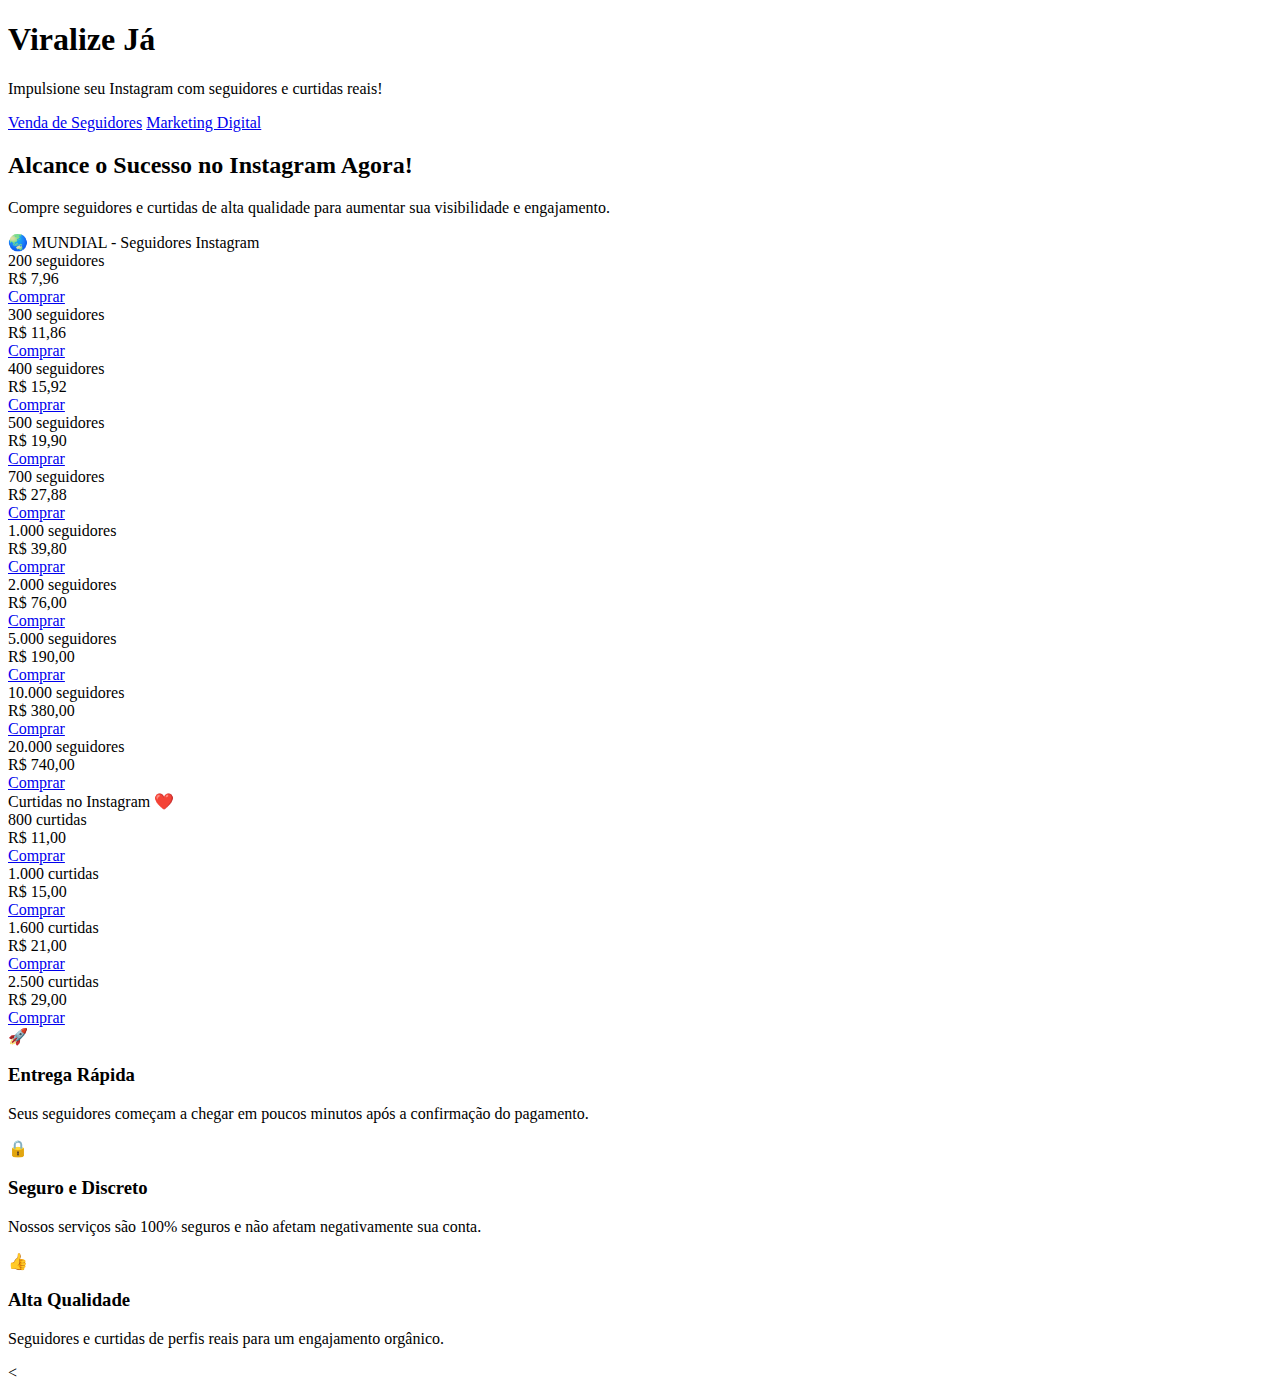
==== index.html @ 36c81d95 "Update index.html" ====
<!DOCTYPE html>
<html lang="pt-BR">
<head>
    <meta charset="UTF-8">
    <meta name="viewport" content="width=device-width, initial-scale=1.0">
    <title>Viralize Já - Compre Seguidores e Curtidas</title>
    <link rel="stylesheet" href="css/styles.css">
    <link rel="stylesheet" href="https://cdnjs.cloudflare.com/ajax/libs/font-awesome/6.0.0/css/all.min.css">
    <link rel="icon" href="images/whatsapp-icon.jpeg">
</head>
<body>
    <header>
        <div class="container">
            <h1>Viralize Já</h1>
            <p>Impulsione seu Instagram com seguidores e curtidas reais!</p>
        </div>
    </header>

    <nav class="main-nav">
        <div class="container">
            <a href="index.html" class="nav-link active">Venda de Seguidores</a>
            <a href="marketing.html" class="nav-link">Marketing Digital</a>
        </div>
    </nav>

    <div class="container">
        <section class="intro">
            <h2>Alcance o Sucesso no Instagram Agora!</h2>
            <p>Compre seguidores e curtidas de alta qualidade para aumentar sua visibilidade e engajamento.</p>
        </section>

        <section class="products">
            <div class="product-category">
                <div class="category-header">🌏 MUNDIAL - Seguidores Instagram</div>
                <div class="product-list">
                    <div class="product-item">
                        <div class="product-info">
                            <div class="product-name">200 seguidores</div>
                            <div class="product-price">R$ 7,96</div>
                        </div>
                        <a href="https://wa.me/5511985310434?text=✅%20*Viralize%20Já*%20✅%0A%0A📌%20*Produto:*%20200%20seguidores%20(MUNDIAL)%20⏱️%20Entrega%20em%201h%0A💰%20*Valor:*%20R$%207,96%0A%0AEu%20quero%20comprar%20este%20produto!%20Por%20favor,%20me%20informe%20como%20proceder.%0A%0A_Mensagem%20enviada%20automaticamente%20pelo%20site_" class="buy-btn">Comprar</a>
                    </div>
                    <div class="product-item">
                        <div class="product-info">
                            <div class="product-name">300 seguidores</div>
                            <div class="product-price">R$ 11,86</div>
                        </div>
                        <a href="https://wa.me/5511985310434?text=✅%20*Viralize%20Já*%20✅%0A%0A📌%20*Produto:*%20300%20seguidores%20(MUNDIAL)%20⏱️%20Entrega%20em%201h%0A💰%20*Valor:*%20R$%2011,86%0A%0AEu%20quero%20comprar%20este%20produto!%20Por%20favor,%20me%20informe%20como%20proceder.%0A%0A_Mensagem%20enviada%20automaticamente%20pelo%20site_" class="buy-btn">Comprar</a>
                    </div>
                    <div class="product-item">
                        <div class="product-info">
                            <div class="product-name">400 seguidores</div>
                            <div class="product-price">R$ 15,92</div>
                        </div>
                        <a href="https://wa.me/5511985310434?text=✅%20*Viralize%20Já*%20✅%0A%0A📌%20*Produto:*%20400%20seguidores%20(MUNDIAL)%20⏱️%20Entrega%20em%201h%0A💰%20*Valor:*%20R$%2015,92%0A%0AEu%20quero%20comprar%20este%20produto!%20Por%20favor,%20me%20informe%20como%20proceder.%0A%0A_Mensagem%20enviada%20automaticamente%20pelo%20site_" class="buy-btn">Comprar</a>
                    </div>
                    <div class="product-item">
                        <div class="product-info">
                            <div class="product-name">500 seguidores</div>
                            <div class="product-price">R$ 19,90</div>
                        </div>
                        <a href="https://wa.me/5511985310434?text=✅%20*Viralize%20Já*%20✅%0A%0A📌%20*Produto:*%20500%20seguidores%20(MUNDIAL)%20⏱️%20Entrega%20em%201h%0A💰%20*Valor:*%20R$%2019,90%0A%0AEu%20quero%20comprar%20este%20produto!%20Por%20favor,%20me%20informe%20como%20proceder.%0A%0A_Mensagem%20enviada%20automaticamente%20pelo%20site_" class="buy-btn">Comprar</a>
                    </div>
                    <div class="product-item">
                        <div class="product-info">
                            <div class="product-name">700 seguidores</div>
                            <div class="product-price">R$ 27,88</div>
                        </div>
                        <a href="https://wa.me/5511985310434?text=✅%20*Viralize%20Já*%20✅%0A%0A📌%20*Produto:*%20700%20seguidores%20(MUNDIAL)%20⏱️%20Entrega%20em%201h%0A💰%20*Valor:*%20R$%2027,88%0A%0AEu%20quero%20comprar%20este%20produto!%20Por%20favor,%20me%20informe%20como%20proceder.%0A%0A_Mensagem%20enviada%20automaticamente%20pelo%20site_" class="buy-btn">Comprar</a>
                    </div>
                    <div class="product-item">
                        <div class="product-info">
                            <div class="product-name">1.000 seguidores</div>
                            <div class="product-price">R$ 39,80</div>
                        </div>
                        <a href="https://wa.me/5511985310434?text=✅%20*Viralize%20Já*%20✅%0A%0A📌%20*Produto:*%201000%20seguidores%20(MUNDIAL)%20⏱️%20Entrega%20em%202h%0A💰%20*Valor:*%20R$%2039,80%0A%0AEu%20quero%20comprar%20este%20produto!%20Por%20favor,%20me%20informe%20como%20proceder.%0A%0A_Mensagem%20enviada%20automaticamente%20pelo%20site_" class="buy-btn">Comprar</a>
                    </div>
                    <div class="product-item">
                        <div class="product-info">
                            <div class="product-name">2.000 seguidores</div>
                            <div class="product-price">R$ 76,00</div>
                        </div>
                        <a href="https://wa.me/5511985310434?text=✅%20*Viralize%20Já*%20✅%0A%0A📌%20*Produto:*%202000%20seguidores%20(MUNDIAL)%20⏱️%20Entrega%20em%206h%0A💰%20*Valor:*%20R$%2076,00%0A%0AEu%20quero%20comprar%20este%20produto!%20Por%20favor,%20me%20informe%20como%20proceder.%0A%0A_Mensagem%20enviada%20automaticamente%20pelo%20site_" class="buy-btn">Comprar</a>
                    </div>
                    <div class="product-item">
                        <div class="product-info">
                            <div class="product-name">5.000 seguidores</div>
                            <div class="product-price">R$ 190,00</div>
                        </div>
                        <a href="https://wa.me/5511985310434?text=✅%20*Viralize%20Já*%20✅%0A%0A📌%20*Produto:*%205000%20seguidores%20(MUNDIAL)%20⏱️%20Entrega%20em%2024h%0A💰%20*Valor:*%20R$%20190,00%0A%0AEu%20quero%20comprar%20este%20produto!%20Por%20favor,%20me%20informe%20como%20proceder.%0A%0A_Mensagem%20enviada%20automaticamente%20pelo%20site_" class="buy-btn">Comprar</a>
                    </div>
                    <div class="product-item">
                        <div class="product-info">
                            <div class="product-name">10.000 seguidores</div>
                            <div class="product-price">R$ 380,00</div>
                        </div>
                        <a href="https://wa.me/5511985310434?text=✅%20*Viralize%20Já*%20✅%0A%0A📌%20*Produto:*%2010000%20seguidores%20(MUNDIAL)%20⏱️%20Entrega%20em%2048h%0A💰%20*Valor:*%20R$%20380,00%0A%0AEu%20quero%20comprar%20este%20produto!%20Por%20favor,%20me%20informe%20como%20proceder.%0A%0A_Mensagem%20enviada%20automaticamente%20pelo%20site_" class="buy-btn">Comprar</a>
                    </div>
                    <div class="product-item">
                        <div class="product-info">
                            <div class="product-name">20.000 seguidores</div>
                            <div class="product-price">R$ 740,00</div>
                        </div>
                        <a href="https://wa.me/5511985310434?text=✅%20*Viralize%20Já*%20✅%0A%0A📌%20*Produto:*%2020000%20seguidores%20(MUNDIAL)%20⏱️%20Entrega%20em%2072h%0A💰%20*Valor:*%20R$%20740,00%0A%0AEu%20quero%20comprar%20este%20produto!%20Por%20favor,%20me%20informe%20como%20proceder.%0A%0A_Mensagem%20enviada%20automaticamente%20pelo%20site_" class="buy-btn">Comprar</a>
                    </div>
                </div>
            </div>
            
            <div class="product-category">
                <div class="category-header">Curtidas no Instagram ❤️</div>
                <div class="product-list">
                    <div class="product-item">
                        <div class="product-info">
                            <div class="product-name">800 curtidas</div>
                            <div class="product-price">R$ 11,00</div>
                        </div>
                        <a href="https://wa.me/5511985310434?text=✅%20*Viralize%20Já*%20✅%0A%0A📌%20*Produto:*%20800%20curtidas%20no%20Instagram%20⏱️%20Entrega%20em%2030min%0A💰%20*Valor:*%20R$%2011,00%0A%0AEu%20quero%20comprar%20este%20produto!%20Por%20favor,%20me%20informe%20como%20proceder.%0A%0A_Mensagem%20enviada%20automaticamente%20pelo%20site_" class="buy-btn">Comprar</a>
                    </div>
                    <div class="product-item">
                        <div class="product-info">
                            <div class="product-name">1.000 curtidas</div>
                            <div class="product-price">R$ 15,00</div>
                        </div>
                        <a href="https://wa.me/5511985310434?text=✅%20*Viralize%20Já*%20✅%0A%0A📌%20*Produto:*%201000%20curtidas%20no%20Instagram%20⏱️%20Entrega%20em%2030min%0A💰%20*Valor:*%20R$%2015,00%0A%0AEu%20quero%20comprar%20este%20produto!%20Por%20favor,%20me%20informe%20como%20proceder.%0A%0A_Mensagem%20enviada%20automaticamente%20pelo%20site_" class="buy-btn">Comprar</a>
                    </div>
                    <div class="product-item">
                        <div class="product-info">
                            <div class="product-name">1.600 curtidas</div>
                            <div class="product-price">R$ 21,00</div>
                        </div>
                        <a href="https://wa.me/5511985310434?text=✅%20*Viralize%20Já*%20✅%0A%0A📌%20*Produto:*%201600%20curtidas%20no%20Instagram%20⏱️%20Entrega%20em%2045min%0A💰%20*Valor:*%20R$%2021,00%0A%0AEu%20quero%20comprar%20este%20produto!%20Por%20favor,%20me%20informe%20como%20proceder.%0A%0A_Mensagem%20enviada%20automaticamente%20pelo%20site_" class="buy-btn">Comprar</a>
                    </div>
                    <div class="product-item">
                        <div class="product-info">
                            <div class="product-name">2.500 curtidas</div>
                            <div class="product-price">R$ 29,00</div>
                        </div>
                        <a href="https://wa.me/5511985310434?text=✅%20*Viralize%20Já*%20✅%0A%0A📌%20*Produto:*%202500%20curtidas%20no%20Instagram%20⏱️%20Entrega%20em%201h%0A💰%20*Valor:*%20R$%2029,00%0A%0AEu%20quero%20comprar%20este%20produto!%20Por%20favor,%20me%20informe%20como%20proceder.%0A%0A_Mensagem%20enviada%20automaticamente%20pelo%20site_" class="buy-btn">Comprar</a>
                    </div>
                </div>
            </div>
        </section>

        <section class="features">
            <div class="feature-card">
                <div class="feature-icon">🚀</div>
                <h3 class="feature-title">Entrega Rápida</h3>
                <p>Seus seguidores começam a chegar em poucos minutos após a confirmação do pagamento.</p>
            </div>
            <div class="feature-card">
                <div class="feature-icon">🔒</div>
                <h3 class="feature-title">Seguro e Discreto</h3>
                <p>Nossos serviços são 100% seguros e não afetam negativamente sua conta.</p>
            </div>
            <div class="feature-card">
                <div class="feature-icon">👍</div>
                <h3 class="feature-title">Alta Qualidade</h3>
                <p>Seguidores e curtidas de perfis reais para um engajamento orgânico.</p>
            </div>
        </section>
    </div>

    <
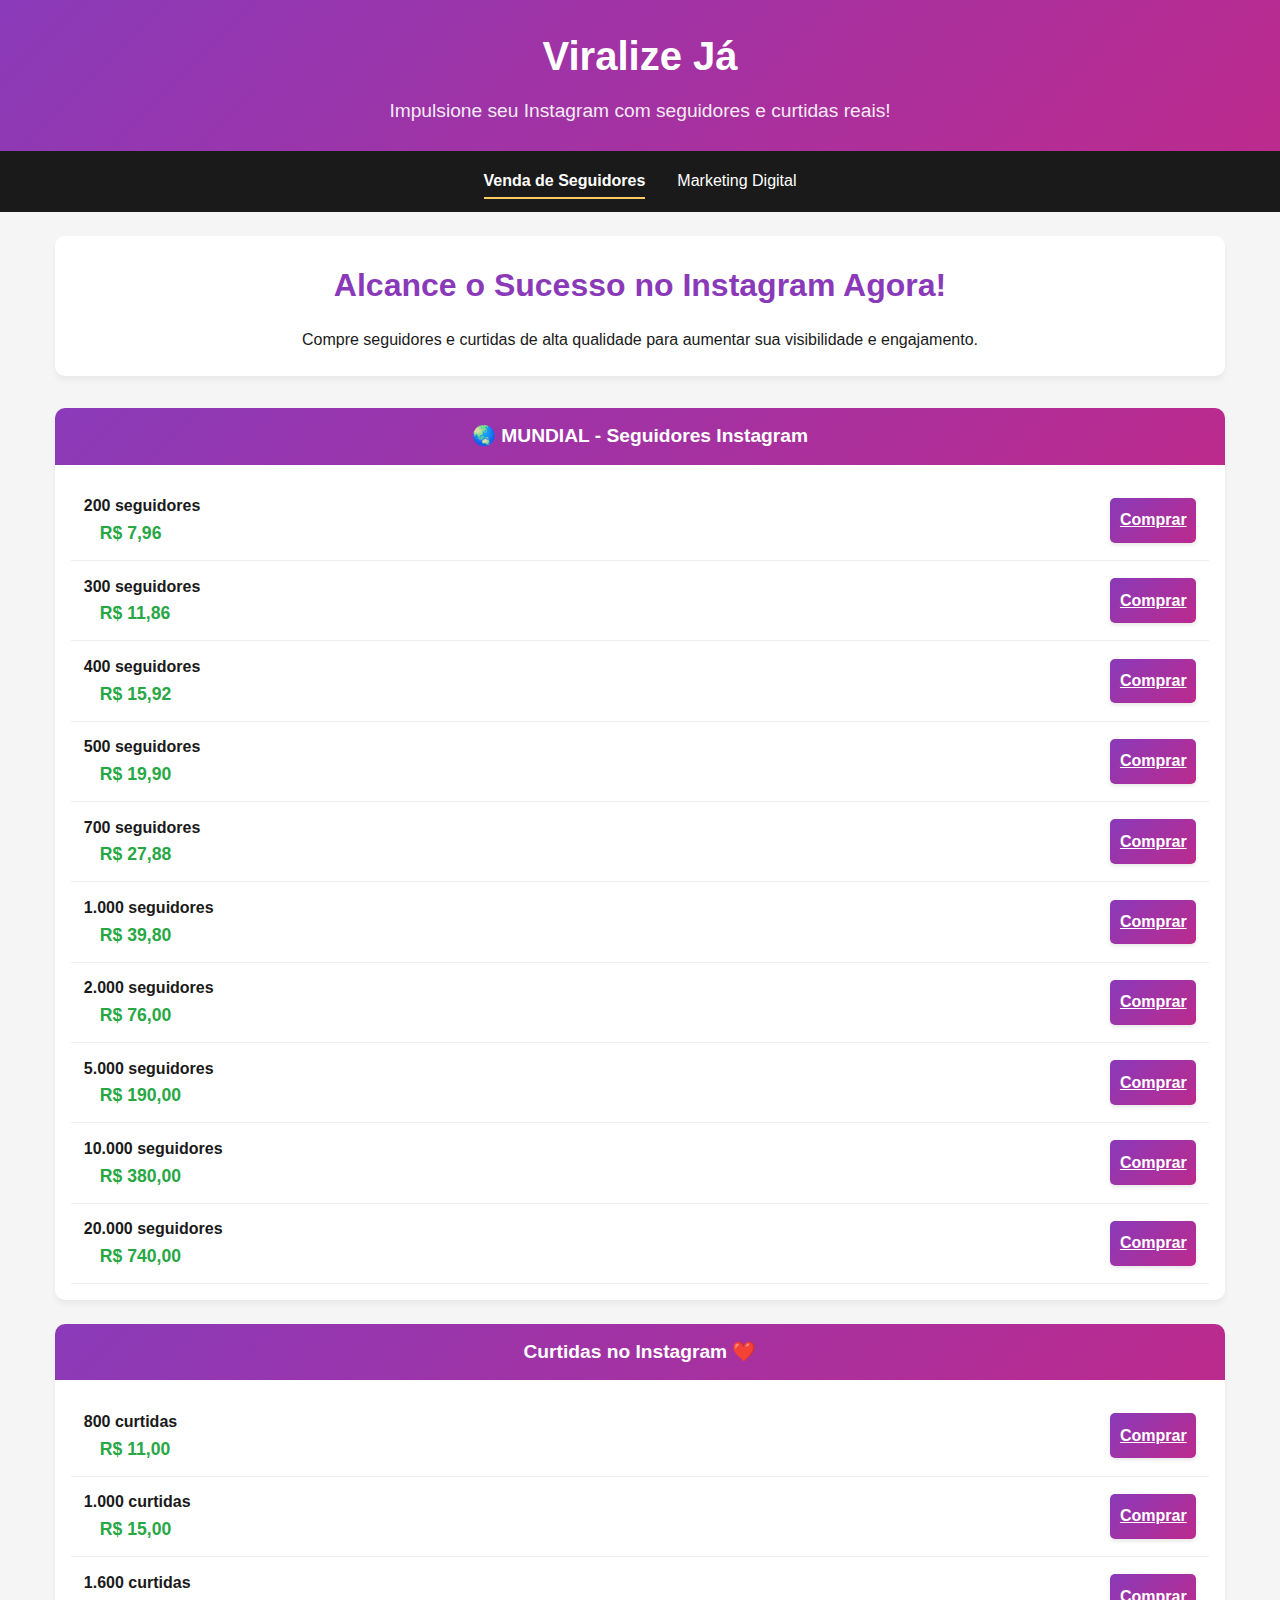
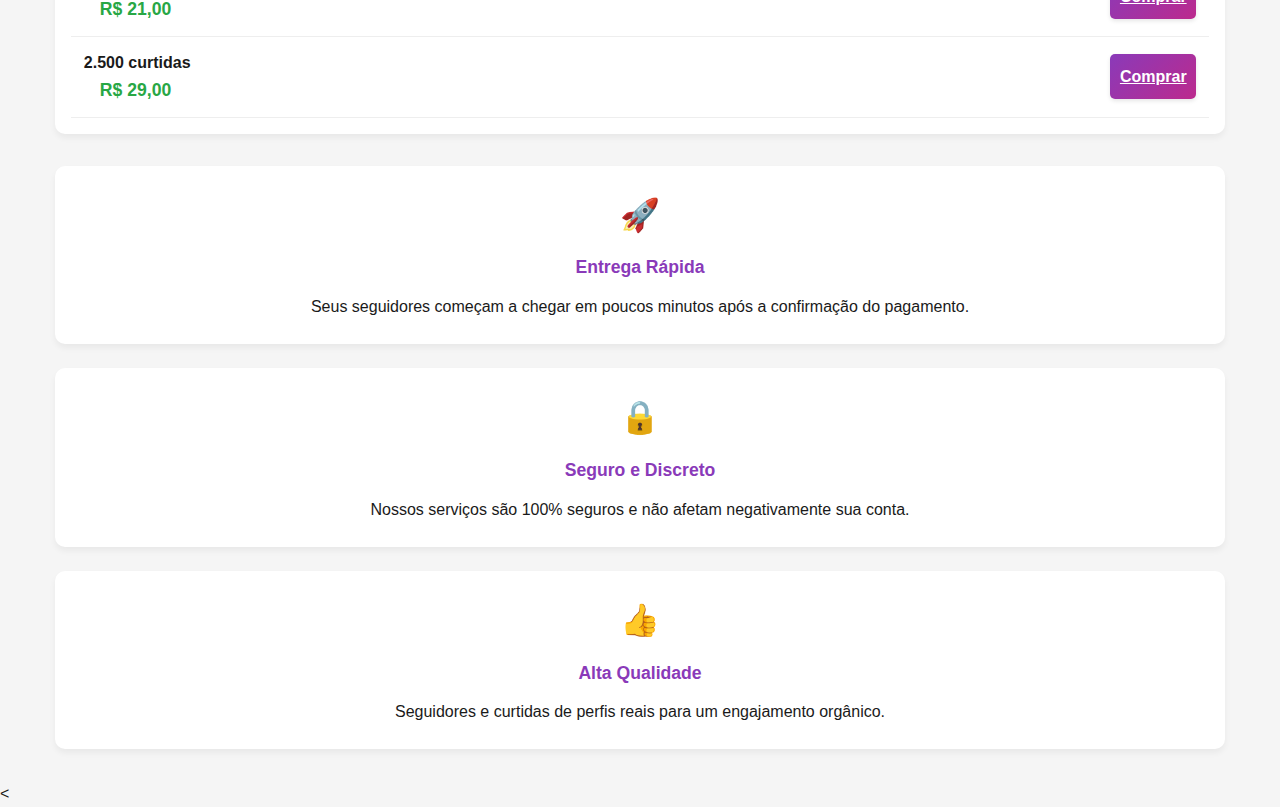
==== commit c1fd9fff: "Update index.html" ====
--- a/index.html
+++ b/index.html
@@ -4,7 +4,7 @@
     <meta charset="UTF-8">
     <meta name="viewport" content="width=device-width, initial-scale=1.0">
     <title>Viralize Já - Compre Seguidores e Curtidas</title>
-    <link rel="stylesheet" href="css/styles.css">
+    <link rel="stylesheet" href="styles.css">
     <link rel="stylesheet" href="https://cdnjs.cloudflare.com/ajax/libs/font-awesome/6.0.0/css/all.min.css">
     <link rel="icon" href="images/whatsapp-icon.jpeg">
 </head>
--- a/styles.css
+++ b/styles.css
@@ -0,0 +1,372 @@
+:root {
+    --primary: #8a3ab9;
+    --secondary: #bc2a8d;
+    --accent: #fccc63;
+    --dark: #1a1a1a;
+    --light: #f8f9fa;
+    --success: #28a745;
+}
+
+* {
+    margin: 0;
+    padding: 0;
+    box-sizing: border-box;
+    font-family: 'Segoe UI', Tahoma, Geneva, Verdana, sans-serif;
+}
+
+body {
+    background-color: #f5f5f5;
+    color: var(--dark);
+    line-height: 1.6;
+}
+
+.container {
+    max-width: 1200px;
+    margin: 0 auto;
+    padding: 0 15px;
+}
+
+/* Header */
+header {
+    background: linear-gradient(135deg, var(--primary), var(--secondary));
+    color: white;
+    padding: 1.5rem 0;
+    text-align: center;
+    box-shadow: 0 4px 12px rgba(0, 0, 0, 0.1);
+}
+
+header h1 {
+    font-size: 2rem;
+    margin-bottom: 0.5rem;
+}
+
+header p {
+    font-size: 1rem;
+    opacity: 0.9;
+}
+
+/* Navigation */
+.main-nav {
+    background-color: var(--dark);
+    padding: 0.8rem 0;
+}
+
+.main-nav .container {
+    display: flex;
+    justify-content: center;
+    gap: 1rem;
+}
+
+.nav-link {
+    color: white;
+    text-decoration: none;
+    font-weight: 500;
+    padding: 0.3rem 0;
+    position: relative;
+}
+
+.nav-link.active {
+    font-weight: 700;
+}
+
+.nav-link.active::after {
+    content: '';
+    position: absolute;
+    bottom: 0;
+    left: 0;
+    width: 100%;
+    height: 2px;
+    background-color: var(--accent);
+}
+
+/* Página de Vendas */
+.intro {
+    text-align: center;
+    padding: 1.5rem;
+    background-color: white;
+    margin: 1.5rem 0;
+    border-radius: 10px;
+    box-shadow: 0 4px 6px rgba(0, 0, 0, 0.05);
+}
+
+.intro h2 {
+    font-size: 1.5rem;
+    margin-bottom: 1rem;
+    color: var(--primary);
+}
+
+.products {
+    display: flex;
+    flex-wrap: wrap;
+    justify-content: center;
+    gap: 1.5rem;
+    margin: 2rem 0;
+}
+
+.product-category {
+    background: white;
+    border-radius: 10px;
+    overflow: hidden;
+    box-shadow: 0 4px 6px rgba(0, 0, 0, 0.05);
+    width: 100%;
+}
+
+.category-header {
+    background: linear-gradient(135deg, var(--primary), var(--secondary));
+    color: white;
+    padding: 0.8rem;
+    text-align: center;
+    font-size: 1.2rem;
+    font-weight: 600;
+}
+
+.product-list {
+    padding: 1rem;
+}
+
+.product-item {
+    display: flex;
+    flex-direction: column;
+    padding: 0.8rem;
+    border-bottom: 1px solid #eee;
+}
+
+.product-info {
+    width: 100%;
+    margin-bottom: 0.5rem;
+}
+
+.product-name {
+    font-weight: 600;
+    font-size: 1rem;
+}
+
+.product-price {
+    color: var(--success);
+    font-weight: 700;
+    font-size: 1.1rem;
+    margin: 0.5rem 0;
+}
+
+.buy-btn {
+    background: linear-gradient(135deg, var(--primary), var(--secondary));
+    color: white;
+    border: none;
+    padding: 0.6rem;
+    border-radius: 5px;
+    cursor: pointer;
+    font-weight: 600;
+    box-shadow: 0 2px 4px rgba(0, 0, 0, 0.1);
+    width: 100%;
+}
+
+.features {
+    display: flex;
+    flex-wrap: wrap;
+    justify-content: center;
+    gap: 1.5rem;
+    margin: 2rem 0;
+}
+
+.feature-card {
+    background: white;
+    border-radius: 10px;
+    padding: 1.5rem;
+    width: 100%;
+    text-align: center;
+    box-shadow: 0 4px 6px rgba(0, 0, 0, 0.05);
+}
+
+.feature-icon {
+    font-size: 2rem;
+    color: var(--primary);
+    margin-bottom: 0.8rem;
+}
+
+.feature-title {
+    font-size: 1.1rem;
+    margin-bottom: 0.8rem;
+    color: var(--primary);
+}
+
+/* Página de Marketing */
+#servicos {
+    padding: 2rem 0;
+}
+
+#servicos h2 {
+    text-align: center;
+    margin-bottom: 1.5rem;
+    color: var(--primary);
+    font-size: 1.8rem;
+}
+
+.servicos-grid {
+    display: grid;
+    grid-template-columns: 1fr;
+    gap: 1.5rem;
+    margin-top: 1.5rem;
+}
+
+.servico {
+    background-color: white;
+    padding: 1.5rem;
+    border-radius: 10px;
+    box-shadow: 0 4px 6px rgba(0, 0, 0, 0.1);
+    text-align: center;
+}
+
+.servico i {
+    font-size: 2.5rem;
+    color: var(--primary);
+    margin-bottom: 1rem;
+}
+
+.servico h3 {
+    margin-bottom: 1rem;
+    color: var(--secondary);
+}
+
+#sobre {
+    padding: 2rem 0;
+    background-color: white;
+    margin: 2rem 0;
+    border-radius: 10px;
+    box-shadow: 0 4px 6px rgba(0, 0, 0, 0.1);
+}
+
+#sobre h2 {
+    text-align: center;
+    margin-bottom: 1.5rem;
+    color: var(--primary);
+    font-size: 1.8rem;
+}
+
+#sobre p {
+    margin-bottom: 1.5rem;
+    text-align: center;
+}
+
+.valores {
+    margin-top: 1.5rem;
+}
+
+.valores h3 {
+    text-align: center;
+    margin-bottom: 1rem;
+    color: var(--secondary);
+}
+
+.valores ul {
+    list-style: none;
+    max-width: 500px;
+    margin: 0 auto;
+}
+
+.valores li {
+    margin-bottom: 0.8rem;
+    display: flex;
+    align-items: center;
+}
+
+.valores i {
+    color: var(--success);
+    margin-right: 0.5rem;
+}
+
+/* Footer */
+footer {
+    background-color: var(--dark);
+    color: white;
+    text-align: center;
+    padding: 1.5rem 0;
+    margin-top: 2rem;
+}
+
+.footer-logo {
+    font-size: 1.5rem;
+    font-weight: 800;
+    margin-bottom: 0.8rem;
+}
+
+.footer-links {
+    margin-top: 1rem;
+}
+
+.footer-links a {
+    color: var(--accent);
+    text-decoration: none;
+    margin: 0 0.5rem;
+}
+
+/* WhatsApp Button */
+.whatsapp-button {
+    position: fixed;
+    bottom: 20px;
+    right: 20px;
+    background-color: #25D366;
+    color: white;
+    width: 50px;
+    height: 50px;
+    border-radius: 50%;
+    display: flex;
+    justify-content: center;
+    align-items: center;
+    font-size: 1.5rem;
+    box-shadow: 0 4px 8px rgba(0, 0, 0, 0.2);
+    z-index: 100;
+    text-decoration: none;
+}
+
+/* Responsividade */
+@media (min-width: 768px) {
+    header h1 {
+        font-size: 2.5rem;
+    }
+    
+    header p {
+        font-size: 1.2rem;
+    }
+    
+    .main-nav .container {
+        gap: 2rem;
+    }
+    
+    .intro h2 {
+        font-size: 2rem;
+    }
+    
+    .product-item {
+        flex-direction: row;
+        justify-content: space-between;
+        align-items: center;
+    }
+    
+    .product-info {
+        flex: 1;
+        margin-bottom: 0;
+    }
+    
+    .product-price {
+        margin: 0 1rem;
+        white-space: nowrap;
+    }
+    
+    .buy-btn {
+        width: auto;
+    }
+    
+    .servicos-grid {
+        grid-template-columns: repeat(3, 1fr);
+    }
+    
+    #servicos h2, #sobre h2 {
+        font-size: 2rem;
+    }
+    
+    .whatsapp-button {
+        width: 60px;
+        height: 60px;
+        font-size: 1.8rem;
+    }
+}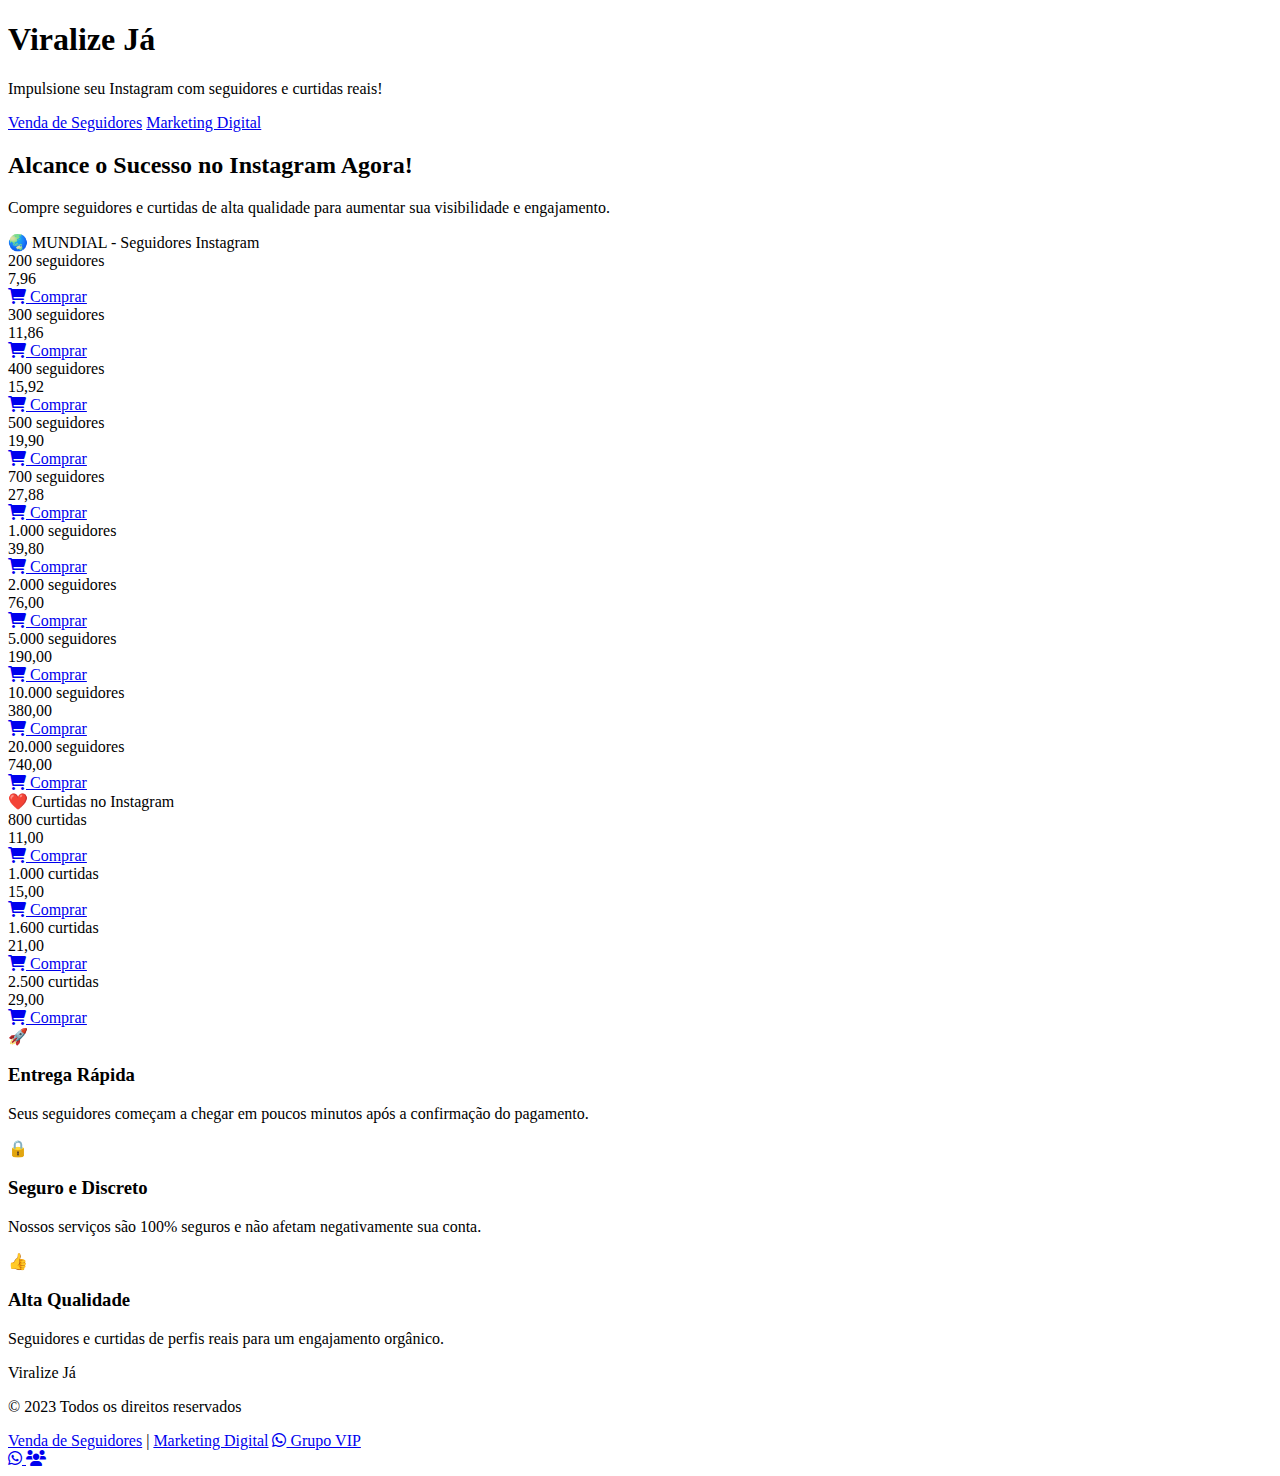
==== commit 83f0c198: "Update index.html" ====
--- a/index.html
+++ b/index.html
@@ -4,9 +4,9 @@
     <meta charset="UTF-8">
     <meta name="viewport" content="width=device-width, initial-scale=1.0">
     <title>Viralize Já - Compre Seguidores e Curtidas</title>
-    <link rel="stylesheet" href="styles.css">
+    <link rel="stylesheet" href="css/styles.css">
     <link rel="stylesheet" href="https://cdnjs.cloudflare.com/ajax/libs/font-awesome/6.0.0/css/all.min.css">
-    <link rel="icon" href="images/whatsapp-icon.jpeg">
+    <link rel="icon" href="images/logo-icon.png">
 </head>
 <body>
     <header>
@@ -36,106 +36,134 @@
                     <div class="product-item">
                         <div class="product-info">
                             <div class="product-name">200 seguidores</div>
-                            <div class="product-price">R$ 7,96</div>
-                        </div>
-                        <a href="https://wa.me/5511985310434?text=✅%20*Viralize%20Já*%20✅%0A%0A📌%20*Produto:*%20200%20seguidores%20(MUNDIAL)%20⏱️%20Entrega%20em%201h%0A💰%20*Valor:*%20R$%207,96%0A%0AEu%20quero%20comprar%20este%20produto!%20Por%20favor,%20me%20informe%20como%20proceder.%0A%0A_Mensagem%20enviada%20automaticamente%20pelo%20site_" class="buy-btn">Comprar</a>
+                            <div class="product-price">7,96</div>
+                        </div>
+                        <a href="https://wa.me/5511985310434?text=*🛒 PEDIDO VIRALIZE JÁ*%0A%0A*📌 Produto:* 200 seguidores (MUNDIAL) ⏱ Entrega em 1h%0A*💰 Valor:* R$ 7,96%0A%0A👉 Eu quero comprar este produto! Por favor, me informe como proceder.%0A%0A_Enviado pelo site Viralize Já_" class="buy-btn">
+                            <i class="fas fa-shopping-cart"></i> Comprar
+                        </a>
                     </div>
                     <div class="product-item">
                         <div class="product-info">
                             <div class="product-name">300 seguidores</div>
-                            <div class="product-price">R$ 11,86</div>
-                        </div>
-                        <a href="https://wa.me/5511985310434?text=✅%20*Viralize%20Já*%20✅%0A%0A📌%20*Produto:*%20300%20seguidores%20(MUNDIAL)%20⏱️%20Entrega%20em%201h%0A💰%20*Valor:*%20R$%2011,86%0A%0AEu%20quero%20comprar%20este%20produto!%20Por%20favor,%20me%20informe%20como%20proceder.%0A%0A_Mensagem%20enviada%20automaticamente%20pelo%20site_" class="buy-btn">Comprar</a>
+                            <div class="product-price">11,86</div>
+                        </div>
+                        <a href="https://wa.me/5511985310434?text=*🛒 PEDIDO VIRALIZE JÁ*%0A%0A*📌 Produto:* 300 seguidores (MUNDIAL) ⏱ Entrega em 1h%0A*💰 Valor:* R$ 11,86%0A%0A👉 Eu quero comprar este produto! Por favor, me informe como proceder.%0A%0A_Enviado pelo site Viralize Já_" class="buy-btn">
+                            <i class="fas fa-shopping-cart"></i> Comprar
+                        </a>
                     </div>
                     <div class="product-item">
                         <div class="product-info">
                             <div class="product-name">400 seguidores</div>
-                            <div class="product-price">R$ 15,92</div>
-                        </div>
-                        <a href="https://wa.me/5511985310434?text=✅%20*Viralize%20Já*%20✅%0A%0A📌%20*Produto:*%20400%20seguidores%20(MUNDIAL)%20⏱️%20Entrega%20em%201h%0A💰%20*Valor:*%20R$%2015,92%0A%0AEu%20quero%20comprar%20este%20produto!%20Por%20favor,%20me%20informe%20como%20proceder.%0A%0A_Mensagem%20enviada%20automaticamente%20pelo%20site_" class="buy-btn">Comprar</a>
+                            <div class="product-price">15,92</div>
+                        </div>
+                        <a href="https://wa.me/5511985310434?text=*🛒 PEDIDO VIRALIZE JÁ*%0A%0A*📌 Produto:* 400 seguidores (MUNDIAL) ⏱ Entrega em 1h%0A*💰 Valor:* R$ 15,92%0A%0A👉 Eu quero comprar este produto! Por favor, me informe como proceder.%0A%0A_Enviado pelo site Viralize Já_" class="buy-btn">
+                            <i class="fas fa-shopping-cart"></i> Comprar
+                        </a>
                     </div>
                     <div class="product-item">
                         <div class="product-info">
                             <div class="product-name">500 seguidores</div>
-                            <div class="product-price">R$ 19,90</div>
-                        </div>
-                        <a href="https://wa.me/5511985310434?text=✅%20*Viralize%20Já*%20✅%0A%0A📌%20*Produto:*%20500%20seguidores%20(MUNDIAL)%20⏱️%20Entrega%20em%201h%0A💰%20*Valor:*%20R$%2019,90%0A%0AEu%20quero%20comprar%20este%20produto!%20Por%20favor,%20me%20informe%20como%20proceder.%0A%0A_Mensagem%20enviada%20automaticamente%20pelo%20site_" class="buy-btn">Comprar</a>
+                            <div class="product-price">19,90</div>
+                        </div>
+                        <a href="https://wa.me/5511985310434?text=*🛒 PEDIDO VIRALIZE JÁ*%0A%0A*📌 Produto:* 500 seguidores (MUNDIAL) ⏱ Entrega em 1h%0A*💰 Valor:* R$ 19,90%0A%0A👉 Eu quero comprar este produto! Por favor, me informe como proceder.%0A%0A_Enviado pelo site Viralize Já_" class="buy-btn">
+                            <i class="fas fa-shopping-cart"></i> Comprar
+                        </a>
                     </div>
                     <div class="product-item">
                         <div class="product-info">
                             <div class="product-name">700 seguidores</div>
-                            <div class="product-price">R$ 27,88</div>
-                        </div>
-                        <a href="https://wa.me/5511985310434?text=✅%20*Viralize%20Já*%20✅%0A%0A📌%20*Produto:*%20700%20seguidores%20(MUNDIAL)%20⏱️%20Entrega%20em%201h%0A💰%20*Valor:*%20R$%2027,88%0A%0AEu%20quero%20comprar%20este%20produto!%20Por%20favor,%20me%20informe%20como%20proceder.%0A%0A_Mensagem%20enviada%20automaticamente%20pelo%20site_" class="buy-btn">Comprar</a>
+                            <div class="product-price">27,88</div>
+                        </div>
+                        <a href="https://wa.me/5511985310434?text=*🛒 PEDIDO VIRALIZE JÁ*%0A%0A*📌 Produto:* 700 seguidores (MUNDIAL) ⏱ Entrega em 1h%0A*💰 Valor:* R$ 27,88%0A%0A👉 Eu quero comprar este produto! Por favor, me informe como proceder.%0A%0A_Enviado pelo site Viralize Já_" class="buy-btn">
+                            <i class="fas fa-shopping-cart"></i> Comprar
+                        </a>
                     </div>
                     <div class="product-item">
                         <div class="product-info">
                             <div class="product-name">1.000 seguidores</div>
-                            <div class="product-price">R$ 39,80</div>
-                        </div>
-                        <a href="https://wa.me/5511985310434?text=✅%20*Viralize%20Já*%20✅%0A%0A📌%20*Produto:*%201000%20seguidores%20(MUNDIAL)%20⏱️%20Entrega%20em%202h%0A💰%20*Valor:*%20R$%2039,80%0A%0AEu%20quero%20comprar%20este%20produto!%20Por%20favor,%20me%20informe%20como%20proceder.%0A%0A_Mensagem%20enviada%20automaticamente%20pelo%20site_" class="buy-btn">Comprar</a>
+                            <div class="product-price">39,80</div>
+                        </div>
+                        <a href="https://wa.me/5511985310434?text=*🛒 PEDIDO VIRALIZE JÁ*%0A%0A*📌 Produto:* 1000 seguidores (MUNDIAL) ⏱ Entrega em 2h%0A*💰 Valor:* R$ 39,80%0A%0A👉 Eu quero comprar este produto! Por favor, me informe como proceder.%0A%0A_Enviado pelo site Viralize Já_" class="buy-btn">
+                            <i class="fas fa-shopping-cart"></i> Comprar
+                        </a>
                     </div>
                     <div class="product-item">
                         <div class="product-info">
                             <div class="product-name">2.000 seguidores</div>
-                            <div class="product-price">R$ 76,00</div>
-                        </div>
-                        <a href="https://wa.me/5511985310434?text=✅%20*Viralize%20Já*%20✅%0A%0A📌%20*Produto:*%202000%20seguidores%20(MUNDIAL)%20⏱️%20Entrega%20em%206h%0A💰%20*Valor:*%20R$%2076,00%0A%0AEu%20quero%20comprar%20este%20produto!%20Por%20favor,%20me%20informe%20como%20proceder.%0A%0A_Mensagem%20enviada%20automaticamente%20pelo%20site_" class="buy-btn">Comprar</a>
+                            <div class="product-price">76,00</div>
+                        </div>
+                        <a href="https://wa.me/5511985310434?text=*🛒 PEDIDO VIRALIZE JÁ*%0A%0A*📌 Produto:* 2000 seguidores (MUNDIAL) ⏱ Entrega em 6h%0A*💰 Valor:* R$ 76,00%0A%0A👉 Eu quero comprar este produto! Por favor, me informe como proceder.%0A%0A_Enviado pelo site Viralize Já_" class="buy-btn">
+                            <i class="fas fa-shopping-cart"></i> Comprar
+                        </a>
                     </div>
                     <div class="product-item">
                         <div class="product-info">
                             <div class="product-name">5.000 seguidores</div>
-                            <div class="product-price">R$ 190,00</div>
-                        </div>
-                        <a href="https://wa.me/5511985310434?text=✅%20*Viralize%20Já*%20✅%0A%0A📌%20*Produto:*%205000%20seguidores%20(MUNDIAL)%20⏱️%20Entrega%20em%2024h%0A💰%20*Valor:*%20R$%20190,00%0A%0AEu%20quero%20comprar%20este%20produto!%20Por%20favor,%20me%20informe%20como%20proceder.%0A%0A_Mensagem%20enviada%20automaticamente%20pelo%20site_" class="buy-btn">Comprar</a>
+                            <div class="product-price">190,00</div>
+                        </div>
+                        <a href="https://wa.me/5511985310434?text=*🛒 PEDIDO VIRALIZE JÁ*%0A%0A*📌 Produto:* 5000 seguidores (MUNDIAL) ⏱ Entrega em 24h%0A*💰 Valor:* R$ 190,00%0A%0A👉 Eu quero comprar este produto! Por favor, me informe como proceder.%0A%0A_Enviado pelo site Viralize Já_" class="buy-btn">
+                            <i class="fas fa-shopping-cart"></i> Comprar
+                        </a>
                     </div>
                     <div class="product-item">
                         <div class="product-info">
                             <div class="product-name">10.000 seguidores</div>
-                            <div class="product-price">R$ 380,00</div>
-                        </div>
-                        <a href="https://wa.me/5511985310434?text=✅%20*Viralize%20Já*%20✅%0A%0A📌%20*Produto:*%2010000%20seguidores%20(MUNDIAL)%20⏱️%20Entrega%20em%2048h%0A💰%20*Valor:*%20R$%20380,00%0A%0AEu%20quero%20comprar%20este%20produto!%20Por%20favor,%20me%20informe%20como%20proceder.%0A%0A_Mensagem%20enviada%20automaticamente%20pelo%20site_" class="buy-btn">Comprar</a>
+                            <div class="product-price">380,00</div>
+                        </div>
+                        <a href="https://wa.me/5511985310434?text=*🛒 PEDIDO VIRALIZE JÁ*%0A%0A*📌 Produto:* 10000 seguidores (MUNDIAL) ⏱ Entrega em 48h%0A*💰 Valor:* R$ 380,00%0A%0A👉 Eu quero comprar este produto! Por favor, me informe como proceder.%0A%0A_Enviado pelo site Viralize Já_" class="buy-btn">
+                            <i class="fas fa-shopping-cart"></i> Comprar
+                        </a>
                     </div>
                     <div class="product-item">
                         <div class="product-info">
                             <div class="product-name">20.000 seguidores</div>
-                            <div class="product-price">R$ 740,00</div>
-                        </div>
-                        <a href="https://wa.me/5511985310434?text=✅%20*Viralize%20Já*%20✅%0A%0A📌%20*Produto:*%2020000%20seguidores%20(MUNDIAL)%20⏱️%20Entrega%20em%2072h%0A💰%20*Valor:*%20R$%20740,00%0A%0AEu%20quero%20comprar%20este%20produto!%20Por%20favor,%20me%20informe%20como%20proceder.%0A%0A_Mensagem%20enviada%20automaticamente%20pelo%20site_" class="buy-btn">Comprar</a>
+                            <div class="product-price">740,00</div>
+                        </div>
+                        <a href="https://wa.me/5511985310434?text=*🛒 PEDIDO VIRALIZE JÁ*%0A%0A*📌 Produto:* 20000 seguidores (MUNDIAL) ⏱ Entrega em 72h%0A*💰 Valor:* R$ 740,00%0A%0A👉 Eu quero comprar este produto! Por favor, me informe como proceder.%0A%0A_Enviado pelo site Viralize Já_" class="buy-btn">
+                            <i class="fas fa-shopping-cart"></i> Comprar
+                        </a>
                     </div>
                 </div>
             </div>
             
             <div class="product-category">
-                <div class="category-header">Curtidas no Instagram ❤️</div>
+                <div class="category-header"> ❤️ Curtidas no Instagram</div>
                 <div class="product-list">
                     <div class="product-item">
                         <div class="product-info">
                             <div class="product-name">800 curtidas</div>
-                            <div class="product-price">R$ 11,00</div>
-                        </div>
-                        <a href="https://wa.me/5511985310434?text=✅%20*Viralize%20Já*%20✅%0A%0A📌%20*Produto:*%20800%20curtidas%20no%20Instagram%20⏱️%20Entrega%20em%2030min%0A💰%20*Valor:*%20R$%2011,00%0A%0AEu%20quero%20comprar%20este%20produto!%20Por%20favor,%20me%20informe%20como%20proceder.%0A%0A_Mensagem%20enviada%20automaticamente%20pelo%20site_" class="buy-btn">Comprar</a>
+                            <div class="product-price">11,00</div>
+                        </div>
+                        <a href="https://wa.me/5511985310434?text=*🛒 PEDIDO VIRALIZE JÁ*%0A%0A*📌 Produto:* 800 curtidas no Instagram ⏱ Entrega em 30min%0A*💰 Valor:* R$ 11,00%0A%0A👉 Eu quero comprar este produto! Por favor, me informe como proceder.%0A%0A_Enviado pelo site Viralize Já_" class="buy-btn curtidas">
+                            <i class="fas fa-shopping-cart"></i> Comprar
+                        </a>
                     </div>
                     <div class="product-item">
                         <div class="product-info">
                             <div class="product-name">1.000 curtidas</div>
-                            <div class="product-price">R$ 15,00</div>
-                        </div>
-                        <a href="https://wa.me/5511985310434?text=✅%20*Viralize%20Já*%20✅%0A%0A📌%20*Produto:*%201000%20curtidas%20no%20Instagram%20⏱️%20Entrega%20em%2030min%0A💰%20*Valor:*%20R$%2015,00%0A%0AEu%20quero%20comprar%20este%20produto!%20Por%20favor,%20me%20informe%20como%20proceder.%0A%0A_Mensagem%20enviada%20automaticamente%20pelo%20site_" class="buy-btn">Comprar</a>
+                            <div class="product-price">15,00</div>
+                        </div>
+                        <a href="https://wa.me/5511985310434?text=*🛒 PEDIDO VIRALIZE JÁ*%0A%0A*📌 Produto:* 1000 curtidas no Instagram ⏱ Entrega em 30min%0A*💰 Valor:* R$ 15,00%0A%0A👉 Eu quero comprar este produto! Por favor, me informe como proceder.%0A%0A_Enviado pelo site Viralize Já_" class="buy-btn curtidas">
+                            <i class="fas fa-shopping-cart"></i> Comprar
+                        </a>
                     </div>
                     <div class="product-item">
                         <div class="product-info">
                             <div class="product-name">1.600 curtidas</div>
-                            <div class="product-price">R$ 21,00</div>
-                        </div>
-                        <a href="https://wa.me/5511985310434?text=✅%20*Viralize%20Já*%20✅%0A%0A📌%20*Produto:*%201600%20curtidas%20no%20Instagram%20⏱️%20Entrega%20em%2045min%0A💰%20*Valor:*%20R$%2021,00%0A%0AEu%20quero%20comprar%20este%20produto!%20Por%20favor,%20me%20informe%20como%20proceder.%0A%0A_Mensagem%20enviada%20automaticamente%20pelo%20site_" class="buy-btn">Comprar</a>
+                            <div class="product-price">21,00</div>
+                        </div>
+                        <a href="https://wa.me/5511985310434?text=*🛒 PEDIDO VIRALIZE JÁ*%0A%0A*📌 Produto:* 1600 curtidas no Instagram ⏱ Entrega em 45min%0A*💰 Valor:* R$ 21,00%0A%0A👉 Eu quero comprar este produto! Por favor, me informe como proceder.%0A%0A_Enviado pelo site Viralize Já_" class="buy-btn curtidas">
+                            <i class="fas fa-shopping-cart"></i> Comprar
+                        </a>
                     </div>
                     <div class="product-item">
                         <div class="product-info">
                             <div class="product-name">2.500 curtidas</div>
-                            <div class="product-price">R$ 29,00</div>
-                        </div>
-                        <a href="https://wa.me/5511985310434?text=✅%20*Viralize%20Já*%20✅%0A%0A📌%20*Produto:*%202500%20curtidas%20no%20Instagram%20⏱️%20Entrega%20em%201h%0A💰%20*Valor:*%20R$%2029,00%0A%0AEu%20quero%20comprar%20este%20produto!%20Por%20favor,%20me%20informe%20como%20proceder.%0A%0A_Mensagem%20enviada%20automaticamente%20pelo%20site_" class="buy-btn">Comprar</a>
+                            <div class="product-price">29,00</div>
+                        </div>
+                        <a href="https://wa.me/5511985310434?text=*🛒 PEDIDO VIRALIZE JÁ*%0A%0A*📌 Produto:* 2500 curtidas no Instagram ⏱ Entrega em 1h%0A*💰 Valor:* R$ 29,00%0A%0A👉 Eu quero comprar este produto! Por favor, me informe como proceder.%0A%0A_Enviado pelo site Viralize Já_" class="buy-btn curtidas">
+                            <i class="fas fa-shopping-cart"></i> Comprar
+                        </a>
                     </div>
                 </div>
             </div>
@@ -160,4 +188,26 @@
         </section>
     </div>
 
-    <
+    <footer>
+        <div class="container">
+            <div class="footer-logo">Viralize Já</div>
+            <p>© 2023 Todos os direitos reservados</p>
+            <div class="footer-links">
+                <a href="index.html">Venda de Seguidores</a> | 
+                <a href="marketing.html">Marketing Digital</a>
+                <a href="https://chat.whatsapp.com/LRmUYchsaDv9oKbH7AMEqA" class="group-link">
+                    <i class="fab fa-whatsapp"></i> Grupo VIP
+                </a>
+            </div>
+        </div>
+    </footer>
+
+    <a href="https://wa.me/5511985310434" class="whatsapp-button" target="_blank">
+        <i class="fab fa-whatsapp"></i>
+    </a>
+
+    <a href="https://chat.whatsapp.com/LRmUYchsaDv9oKbH7AMEqA" class="whatsapp-group-button" target="_blank">
+        <i class="fas fa-users"></i>
+    </a>
+</body>
+</html>
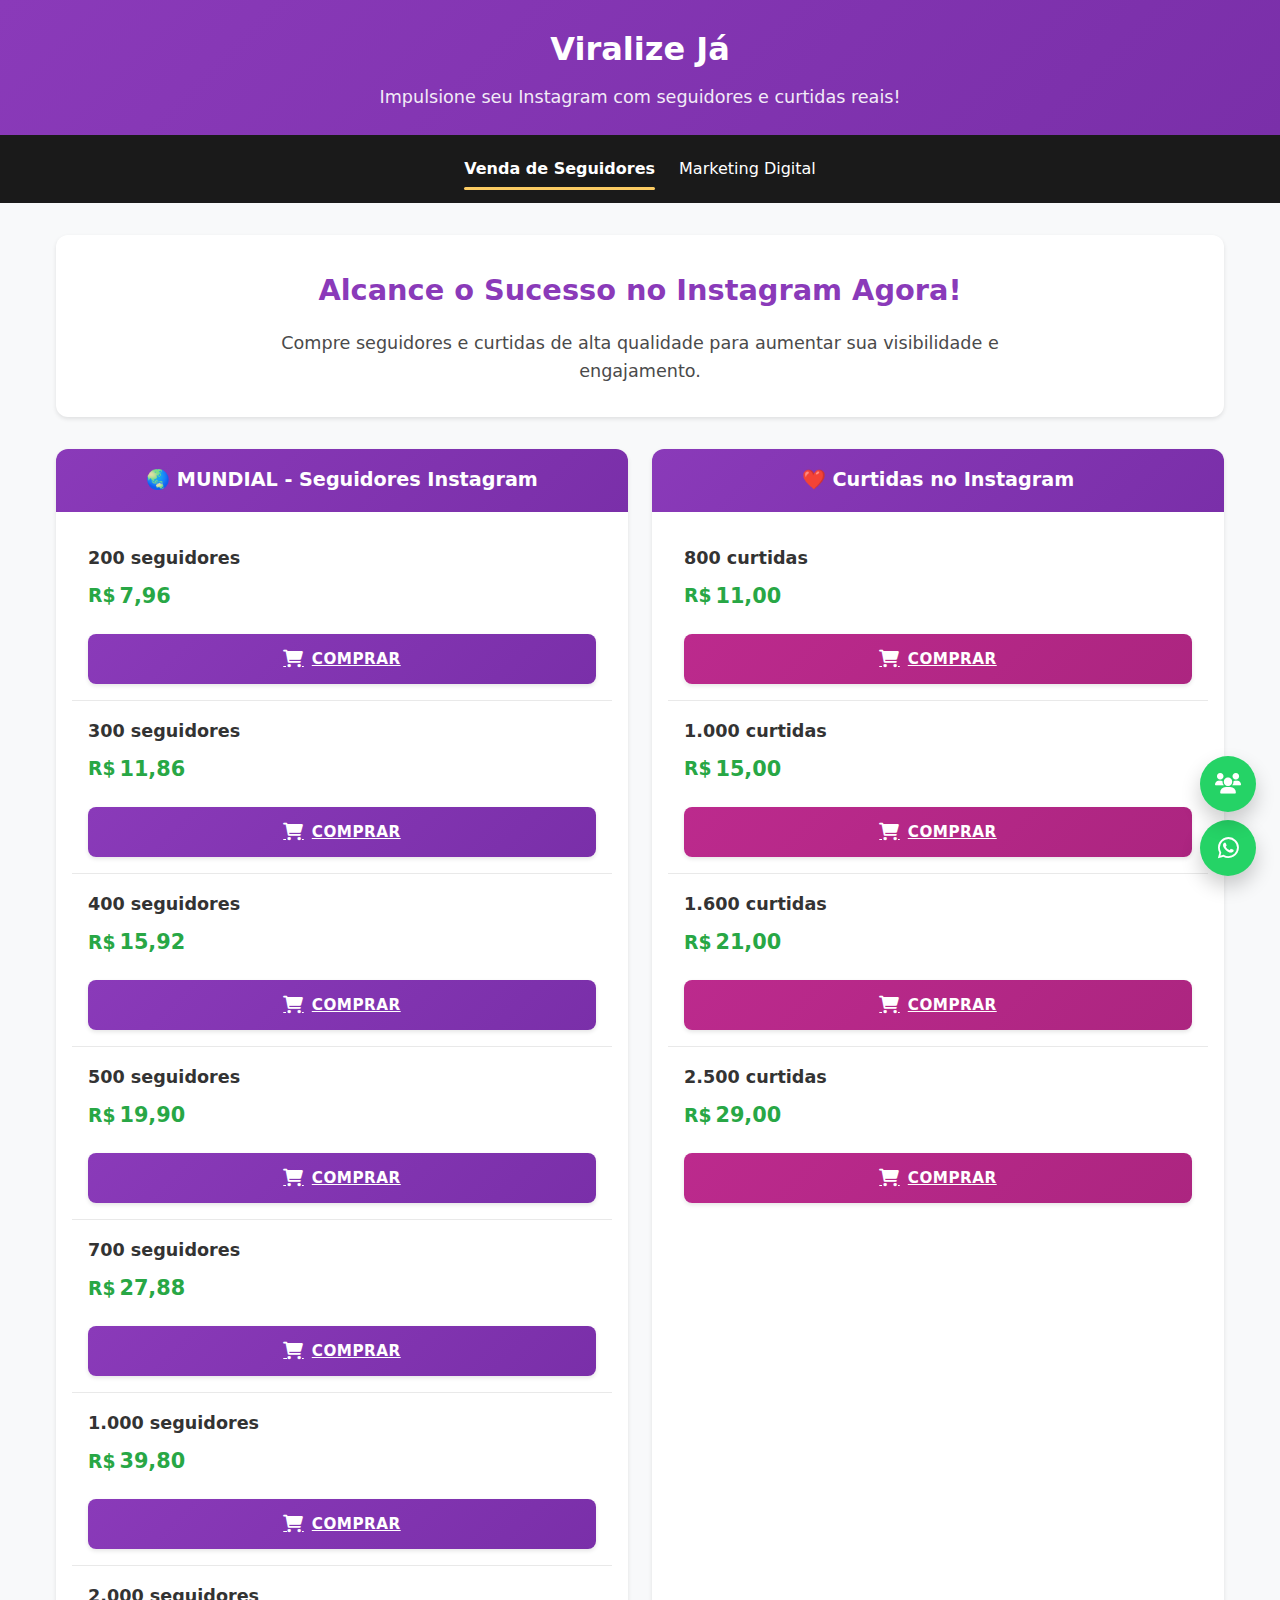
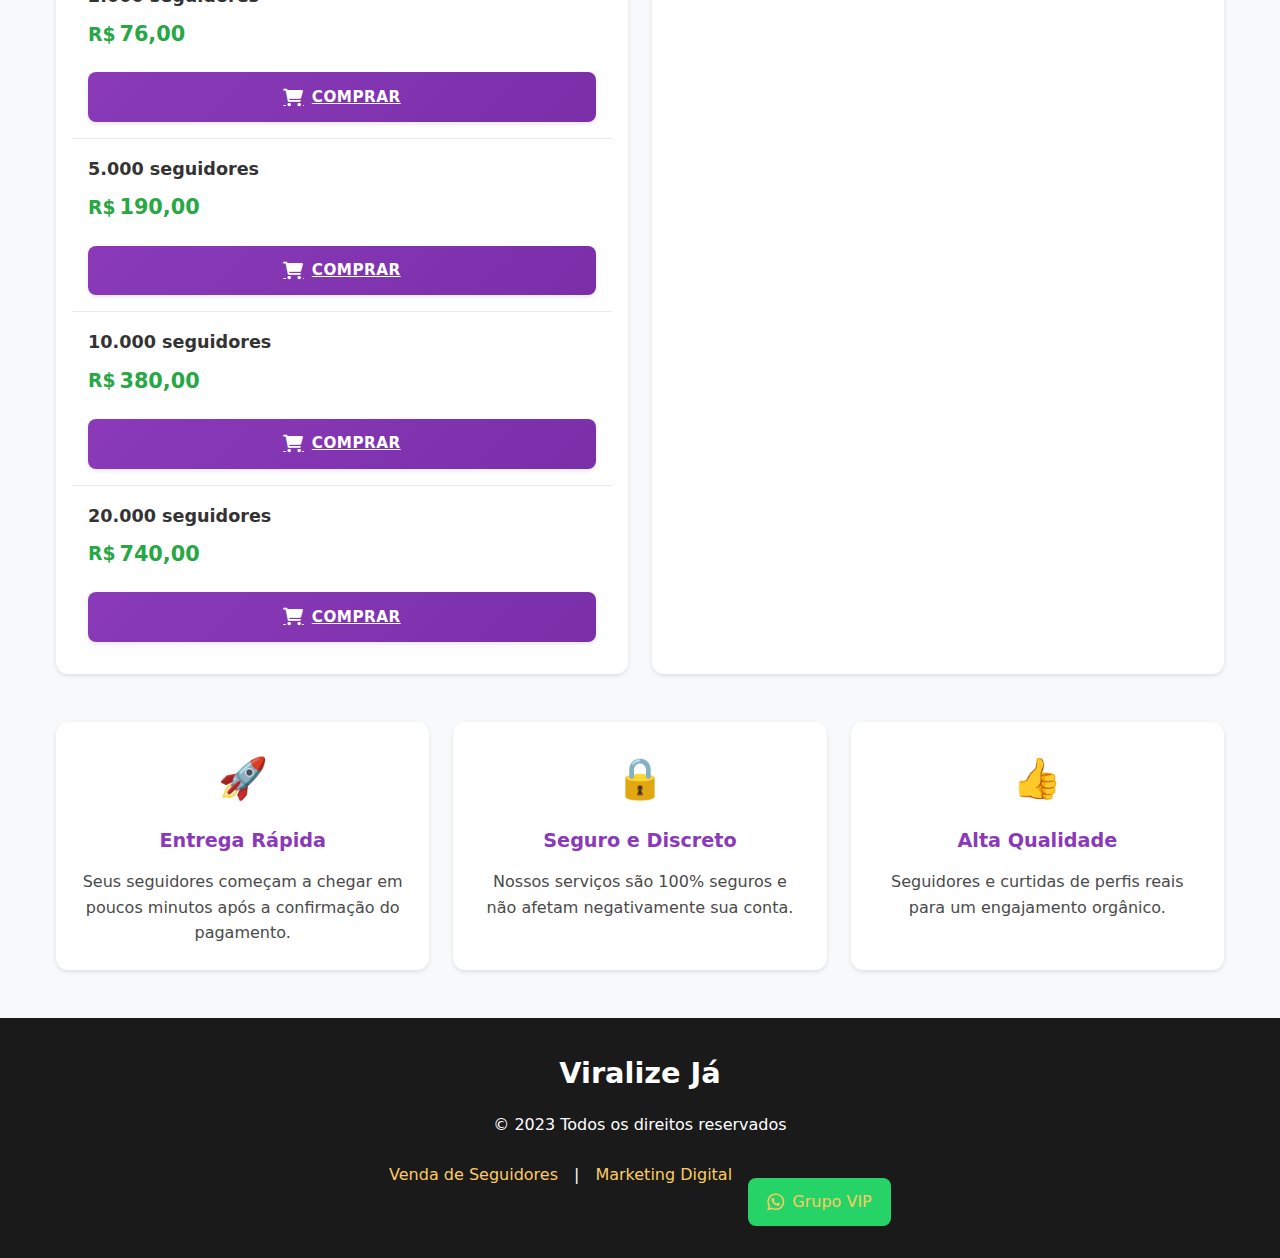
==== commit f56a3d93: "Update index.html" ====
--- a/index.html
+++ b/index.html
@@ -4,7 +4,7 @@
     <meta charset="UTF-8">
     <meta name="viewport" content="width=device-width, initial-scale=1.0">
     <title>Viralize Já - Compre Seguidores e Curtidas</title>
-    <link rel="stylesheet" href="css/styles.css">
+    <link rel="stylesheet" href="styles.css">
     <link rel="stylesheet" href="https://cdnjs.cloudflare.com/ajax/libs/font-awesome/6.0.0/css/all.min.css">
     <link rel="icon" href="images/logo-icon.png">
 </head>
--- a/styles.css
+++ b/styles.css
@@ -0,0 +1,669 @@
+:root {
+  /* Cores */
+  --primary: #8a3ab9;
+  --primary-dark: #7a2fa9;
+  --secondary: #bc2a8d;
+  --secondary-dark: #ac2580;
+  --accent: #fccc63;
+  --accent-dark: #ecbc53;
+  --success: #28a745;
+  --success-dark: #1e9038;
+  --whatsapp: #25D366;
+  --whatsapp-dark: #20bd59;
+  --danger: #dc3545;
+  --warning: #ffc107;
+  --info: #17a2b8;
+  
+  /* Tons de cinza */
+  --dark: #1a1a1a;
+  --gray-800: #2d2d2d;
+  --gray-700: #4a4a4a;
+  --gray-600: #6c6c6c;
+  --gray-500: #929292;
+  --gray-400: #b8b8b8;
+  --gray-300: #d9d9d9;
+  --gray-200: #e9e9e9;
+  --gray-100: #f3f3f3;
+  --light: #f8f9fa;
+  --white: #ffffff;
+  
+  /* Texto */
+  --text-light: #ffffff;
+  --text-dark: #333333;
+  --text-muted: #6c757d;
+  
+  /* Bordas */
+  --border-radius: 12px;
+  --border-radius-sm: 8px;
+  --border-radius-lg: 16px;
+  
+  /* Sombras */
+  --shadow-sm: 0 2px 4px rgba(0,0,0,0.1);
+  --shadow: 0 4px 6px rgba(0,0,0,0.1);
+  --shadow-md: 0 6px 12px rgba(0,0,0,0.15);
+  --shadow-lg: 0 10px 20px rgba(0,0,0,0.2);
+  
+  /* Transições */
+  --transition: all 0.3s cubic-bezier(0.25, 0.8, 0.25, 1);
+  --transition-fast: all 0.15s ease;
+}
+
+/* Reset e Base */
+* {
+  margin: 0;
+  padding: 0;
+  box-sizing: border-box;
+  -webkit-tap-highlight-color: transparent;
+}
+
+body {
+  font-family: 'Segoe UI', system-ui, -apple-system, BlinkMacSystemFont, Roboto, Oxygen, Ubuntu, Cantarell, sans-serif;
+  background-color: var(--light);
+  color: var(--text-dark);
+  line-height: 1.6;
+  font-size: 1rem;
+  overflow-x: hidden;
+}
+
+.container {
+  width: 100%;
+  max-width: 1200px;
+  padding: 0 1rem;
+  margin: 0 auto;
+}
+
+/* Header */
+header {
+  background: linear-gradient(135deg, var(--primary), var(--primary-dark));
+  color: var(--text-light);
+  padding: 1.5rem 0;
+  text-align: center;
+  box-shadow: var(--shadow);
+}
+
+header h1 {
+  font-size: 2rem;
+  margin-bottom: 0.5rem;
+  font-weight: 700;
+}
+
+header p {
+  font-size: 1.1rem;
+  opacity: 0.9;
+  max-width: 800px;
+  margin: 0 auto;
+}
+
+/* Navegação */
+.main-nav {
+  background-color: var(--dark);
+  padding: 0.8rem 0;
+  position: sticky;
+  top: 0;
+  z-index: 1000;
+}
+
+.main-nav .container {
+  display: flex;
+  justify-content: center;
+  gap: 1.5rem;
+}
+
+.nav-link {
+  color: var(--text-light);
+  text-decoration: none;
+  font-weight: 500;
+  padding: 0.5rem 0;
+  position: relative;
+  transition: var(--transition-fast);
+}
+
+.nav-link.active {
+  font-weight: 600;
+}
+
+.nav-link.active::after {
+  content: '';
+  position: absolute;
+  bottom: 0;
+  left: 0;
+  width: 100%;
+  height: 3px;
+  background-color: var(--accent);
+  border-radius: 3px;
+}
+
+/* Seção Intro */
+.intro {
+  text-align: center;
+  padding: 2rem;
+  background-color: var(--white);
+  margin: 2rem 0;
+  border-radius: var(--border-radius);
+  box-shadow: var(--shadow-sm);
+}
+
+.intro h2 {
+  font-size: 1.8rem;
+  margin-bottom: 1rem;
+  color: var(--primary);
+}
+
+.intro p {
+  font-size: 1.1rem;
+  color: var(--gray-700);
+  max-width: 800px;
+  margin: 0 auto;
+}
+
+/* Produtos */
+.products {
+  display: grid;
+  grid-template-columns: 1fr;
+  gap: 1.5rem;
+  margin: 2rem 0;
+}
+
+@media (min-width: 768px) {
+  .products {
+    grid-template-columns: repeat(2, 1fr);
+  }
+}
+
+.product-category {
+  background: var(--white);
+  border-radius: var(--border-radius);
+  overflow: hidden;
+  box-shadow: var(--shadow-sm);
+}
+
+.category-header {
+  background: linear-gradient(135deg, var(--primary), var(--primary-dark));
+  color: var(--text-light);
+  padding: 1rem;
+  text-align: center;
+  font-size: 1.2rem;
+  font-weight: 600;
+}
+
+.product-list {
+  padding: 1rem;
+}
+
+.product-item {
+  display: flex;
+  flex-direction: column;
+  padding: 1rem;
+  border-bottom: 1px solid var(--gray-200);
+  transition: var(--transition);
+}
+
+.product-item:last-child {
+  border-bottom: none;
+}
+
+.product-item:hover {
+  background-color: var(--gray-100);
+}
+
+.product-info {
+  margin-bottom: 0.8rem;
+}
+
+.product-name {
+  font-weight: 600;
+  font-size: 1.1rem;
+  color: var(--text-dark);
+}
+
+.product-price {
+  color: var(--success);
+  font-weight: 700;
+  font-size: 1.3rem;
+  margin: 0.5rem 0;
+  display: flex;
+  align-items: center;
+}
+
+.product-price::before {
+  content: 'R$';
+  font-size: 0.9em;
+  margin-right: 4px;
+}
+
+/* Botões de Compra Aprimorados */
+.buy-btn {
+  display: inline-flex;
+  align-items: center;
+  justify-content: center;
+  gap: 0.5rem;
+  background: linear-gradient(135deg, var(--primary), var(--primary-dark));
+  color: var(--text-light);
+  border: none;
+  padding: 0.8rem 1.5rem;
+  border-radius: var(--border-radius-sm);
+  font-weight: 600;
+  font-size: 0.95rem;
+  width: 100%;
+  cursor: pointer;
+  transition: var(--transition);
+  box-shadow: var(--shadow-sm);
+  position: relative;
+  overflow: hidden;
+  text-transform: uppercase;
+  letter-spacing: 0.5px;
+}
+
+.buy-btn::before {
+  content: '';
+  position: absolute;
+  top: 0;
+  left: -100%;
+  width: 100%;
+  height: 100%;
+  background: linear-gradient(90deg, transparent, rgba(255,255,255,0.2), transparent);
+  transition: var(--transition);
+}
+
+.buy-btn:hover {
+  transform: translateY(-2px);
+  box-shadow: var(--shadow-md);
+}
+
+.buy-btn:hover::before {
+  left: 100%;
+}
+
+.buy-btn:active {
+  transform: translateY(0);
+  box-shadow: var(--shadow-sm);
+}
+
+.buy-btn i {
+  font-size: 1.1rem;
+}
+
+/* Versão alternativa para curtidas */
+.buy-btn.curtidas {
+  background: linear-gradient(135deg, var(--secondary), var(--secondary-dark));
+}
+
+/* Features */
+.features {
+  display: grid;
+  grid-template-columns: 1fr;
+  gap: 1.5rem;
+  margin: 3rem 0;
+}
+
+@media (min-width: 768px) {
+  .features {
+    grid-template-columns: repeat(3, 1fr);
+  }
+}
+
+.feature-card {
+  background: var(--white);
+  border-radius: var(--border-radius);
+  padding: 1.5rem;
+  text-align: center;
+  box-shadow: var(--shadow-sm);
+  transition: var(--transition);
+}
+
+.feature-card:hover {
+  transform: translateY(-5px);
+  box-shadow: var(--shadow-md);
+}
+
+.feature-icon {
+  font-size: 2.5rem;
+  color: var(--primary);
+  margin-bottom: 1rem;
+}
+
+.feature-title {
+  font-size: 1.2rem;
+  margin-bottom: 0.8rem;
+  color: var(--primary);
+  font-weight: 600;
+}
+
+.feature-card p {
+  font-size: 1rem;
+  color: var(--gray-700);
+}
+
+/* Página Marketing */
+#servicos {
+  padding: 3rem 0;
+}
+
+#servicos h2 {
+  text-align: center;
+  margin-bottom: 2rem;
+  color: var(--primary);
+  font-size: 2rem;
+}
+
+.servicos-grid {
+  display: grid;
+  grid-template-columns: 1fr;
+  gap: 1.5rem;
+  margin-top: 1.5rem;
+}
+
+@media (min-width: 768px) {
+  .servicos-grid {
+    grid-template-columns: repeat(3, 1fr);
+  }
+}
+
+.servico {
+  background-color: var(--white);
+  padding: 1.5rem;
+  border-radius: var(--border-radius);
+  box-shadow: var(--shadow-sm);
+  text-align: center;
+  transition: var(--transition);
+}
+
+.servico:hover {
+  transform: translateY(-5px);
+  box-shadow: var(--shadow-md);
+}
+
+.servico i {
+  font-size: 2.5rem;
+  color: var(--primary);
+  margin-bottom: 1rem;
+}
+
+.servico h3 {
+  margin-bottom: 1rem;
+  color: var(--secondary);
+  font-size: 1.3rem;
+}
+
+.servico p {
+  font-size: 1rem;
+  color: var(--gray-700);
+  margin-bottom: 1.5rem;
+}
+
+/* Sobre Nós */
+#sobre {
+  padding: 3rem;
+  background-color: var(--white);
+  margin: 3rem 0;
+  border-radius: var(--border-radius);
+  box-shadow: var(--shadow-sm);
+}
+
+#sobre h2 {
+  text-align: center;
+  margin-bottom: 2rem;
+  color: var(--primary);
+  font-size: 2rem;
+}
+
+#sobre p {
+  margin-bottom: 1.5rem;
+  text-align: center;
+  font-size: 1.1rem;
+  color: var(--gray-700);
+  max-width: 800px;
+  margin-left: auto;
+  margin-right: auto;
+}
+
+.valores {
+  margin-top: 2rem;
+}
+
+.valores h3 {
+  text-align: center;
+  margin-bottom: 1.5rem;
+  color: var(--secondary);
+  font-size: 1.5rem;
+}
+
+.valores ul {
+  list-style: none;
+  max-width: 600px;
+  margin: 0 auto;
+}
+
+.valores li {
+  margin-bottom: 1rem;
+  display: flex;
+  align-items: flex-start;
+  font-size: 1.1rem;
+}
+
+.valores i {
+  color: var(--success);
+  margin-right: 0.8rem;
+  font-size: 1.2rem;
+  margin-top: 0.2rem;
+}
+
+/* Footer */
+footer {
+  background-color: var(--dark);
+  color: var(--text-light);
+  text-align: center;
+  padding: 2rem 0;
+  margin-top: 3rem;
+}
+
+.footer-logo {
+  font-size: 1.8rem;
+  font-weight: 700;
+  margin-bottom: 1rem;
+}
+
+.footer-links {
+  display: flex;
+  flex-wrap: wrap;
+  justify-content: center;
+  gap: 1rem;
+  margin-top: 1.5rem;
+}
+
+.footer-links a {
+  color: var(--accent);
+  text-decoration: none;
+  font-weight: 500;
+  transition: var(--transition-fast);
+}
+
+.footer-links a:hover {
+  opacity: 0.8;
+}
+
+.group-link {
+  display: inline-flex;
+  align-items: center;
+  gap: 0.5rem;
+  background-color: var(--whatsapp);
+  color: var(--text-light);
+  padding: 0.7rem 1.2rem;
+  border-radius: var(--border-radius-sm);
+  text-decoration: none;
+  font-weight: 600;
+  margin-top: 1rem;
+  transition: var(--transition);
+}
+
+.group-link:hover {
+  background-color: var(--whatsapp-dark);
+  transform: translateY(-2px);
+}
+
+.group-link i {
+  font-size: 1.2rem;
+}
+
+/* Botões Flutuantes */
+.whatsapp-button {
+  position: fixed;
+  bottom: 1.5rem;
+  right: 1.5rem;
+  background-color: var(--whatsapp);
+  color: var(--text-light);
+  width: 3.5rem;
+  height: 3.5rem;
+  border-radius: 50%;
+  display: flex;
+  justify-content: center;
+  align-items: center;
+  font-size: 1.5rem;
+  box-shadow: var(--shadow-lg);
+  z-index: 1000;
+  text-decoration: none;
+  transition: var(--transition);
+}
+
+.whatsapp-button:hover {
+  transform: scale(1.1);
+  background-color: var(--whatsapp-dark);
+}
+
+.whatsapp-group-button {
+  position: fixed;
+  bottom: 5.5rem;
+  right: 1.5rem;
+  background-color: var(--whatsapp);
+  color: var(--text-light);
+  width: 3.5rem;
+  height: 3.5rem;
+  border-radius: 50%;
+  display: flex;
+  justify-content: center;
+  align-items: center;
+  font-size: 1.3rem;
+  box-shadow: var(--shadow-lg);
+  z-index: 1000;
+  text-decoration: none;
+  transition: var(--transition);
+}
+
+.whatsapp-group-button:hover {
+  transform: scale(1.1);
+  background-color: var(--whatsapp-dark);
+}
+
+/* Animações */
+@keyframes pulse {
+  0% { transform: scale(1); }
+  50% { transform: scale(1.05); }
+  100% { transform: scale(1); }
+}
+
+@keyframes float {
+  0% { transform: translateY(0); }
+  50% { transform: translateY(-5px); }
+  100% { transform: translateY(0); }
+}
+
+.highlight {
+  animation: pulse 2s infinite;
+}
+
+.float {
+  animation: float 3s ease-in-out infinite;
+}
+
+/* Efeitos Especiais para Botões */
+.buy-btn.discount {
+  position: relative;
+  overflow: visible;
+}
+
+.buy-btn.discount::after {
+  content: 'PROMOÇÃO';
+  position: absolute;
+  top: -0.5rem;
+  right: -0.5rem;
+  background-color: var(--accent);
+  color: var(--text-dark);
+  font-size: 0.7rem;
+  font-weight: bold;
+  padding: 0.2rem 0.6rem;
+  border-radius: 1rem;
+  box-shadow: var(--shadow-sm);
+  z-index: 1;
+}
+
+/* Loading */
+.buy-btn.loading {
+  position: relative;
+  color: transparent;
+  pointer-events: none;
+}
+
+.buy-btn.loading::before {
+  content: '';
+  position: absolute;
+  top: 50%;
+  left: 50%;
+  transform: translate(-50%, -50%);
+  width: 1.5rem;
+  height: 1.5rem;
+  border: 3px solid rgba(255,255,255,0.3);
+  border-radius: 50%;
+  border-top-color: var(--text-light);
+  animation: spin 0.8s linear infinite;
+}
+
+@keyframes spin {
+  to { transform: translate(-50%, -50%) rotate(360deg); }
+}
+
+/* Responsividade */
+@media (max-width: 768px) {
+  .container {
+    padding: 0 1.2rem;
+  }
+  
+  header h1 {
+    font-size: 1.8rem;
+  }
+  
+  header p {
+    font-size: 1rem;
+  }
+  
+  .main-nav .container {
+    gap: 1rem;
+  }
+  
+  .intro h2 {
+    font-size: 1.5rem;
+  }
+  
+  .intro p {
+    font-size: 1rem;
+  }
+  
+  .product-item {
+    padding: 1rem 0.8rem;
+  }
+  
+  .buy-btn {
+    padding: 0.7rem 1rem;
+    font-size: 0.9rem;
+  }
+  
+  .whatsapp-button,
+  .whatsapp-group-button {
+    width: 3rem;
+    height: 3rem;
+    font-size: 1.3rem;
+  }
+  
+  .whatsapp-group-button {
+    bottom: 4.5rem;
+  }
+}
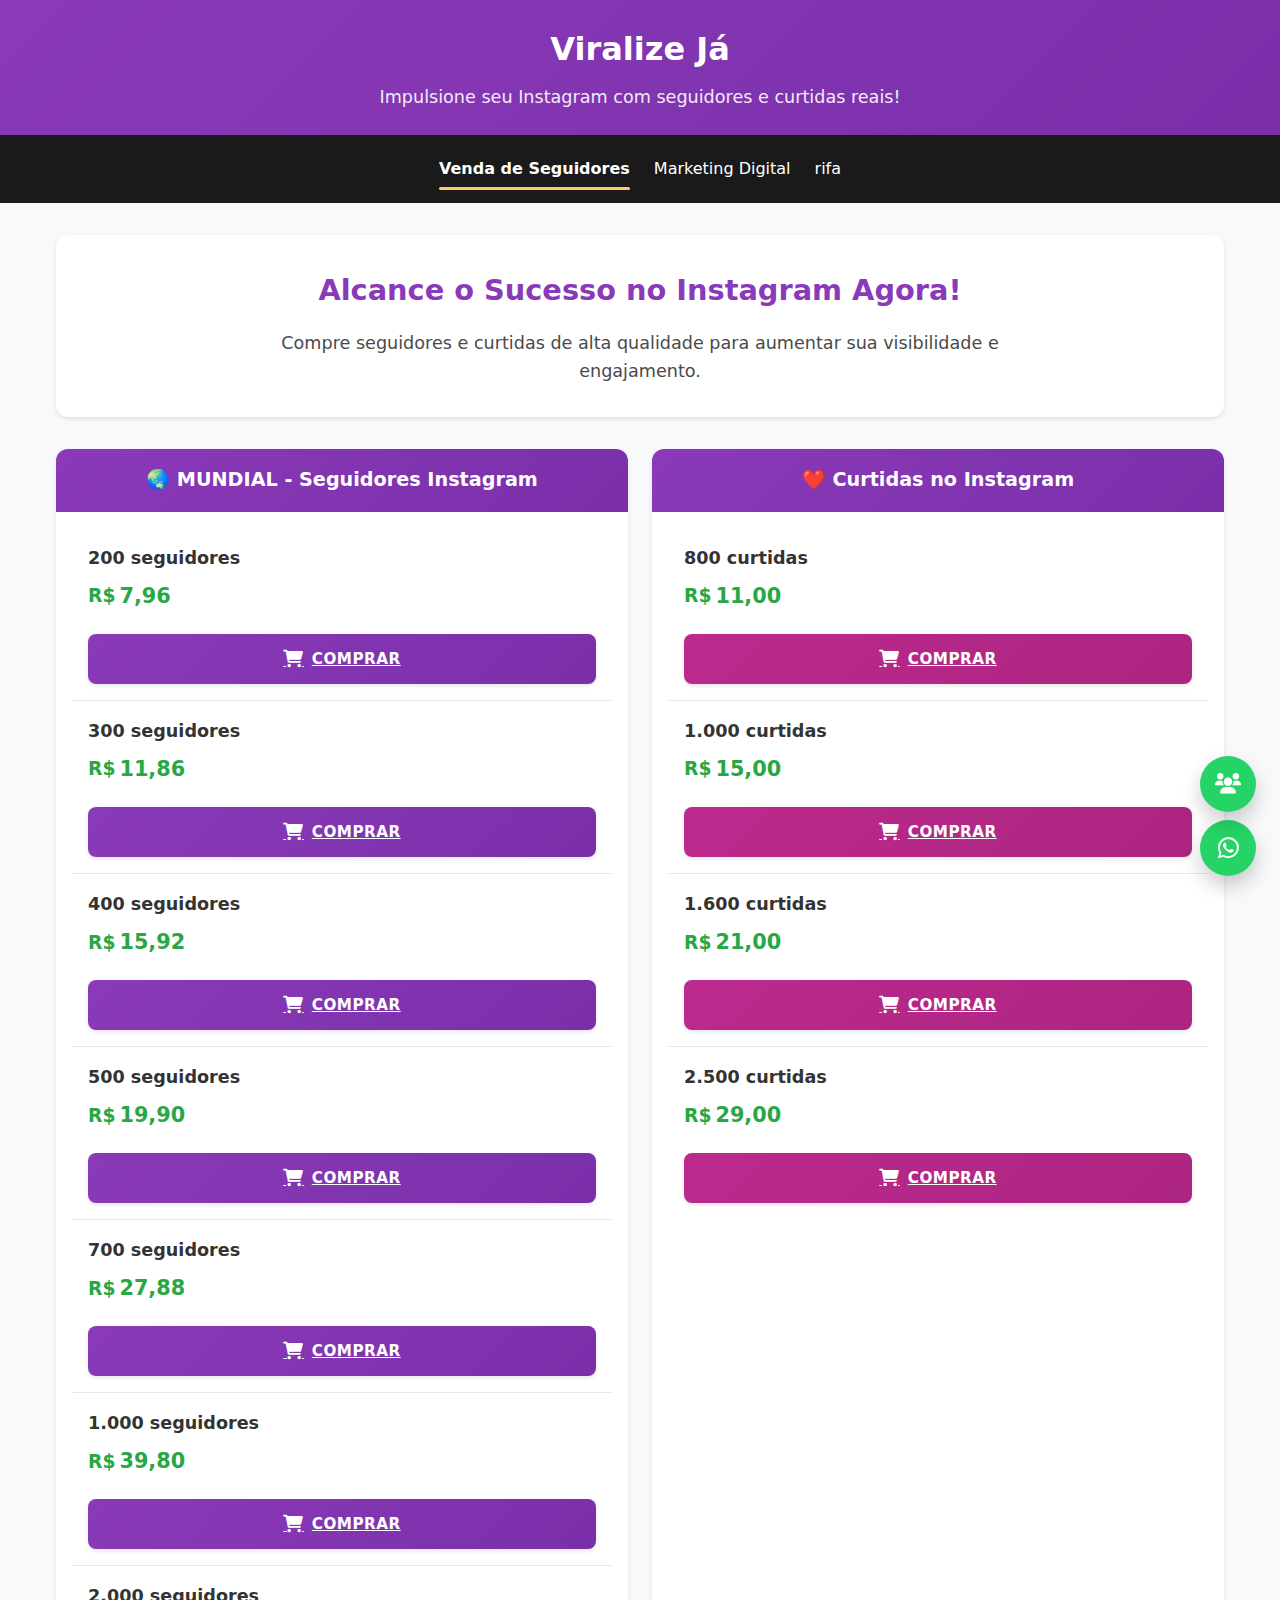
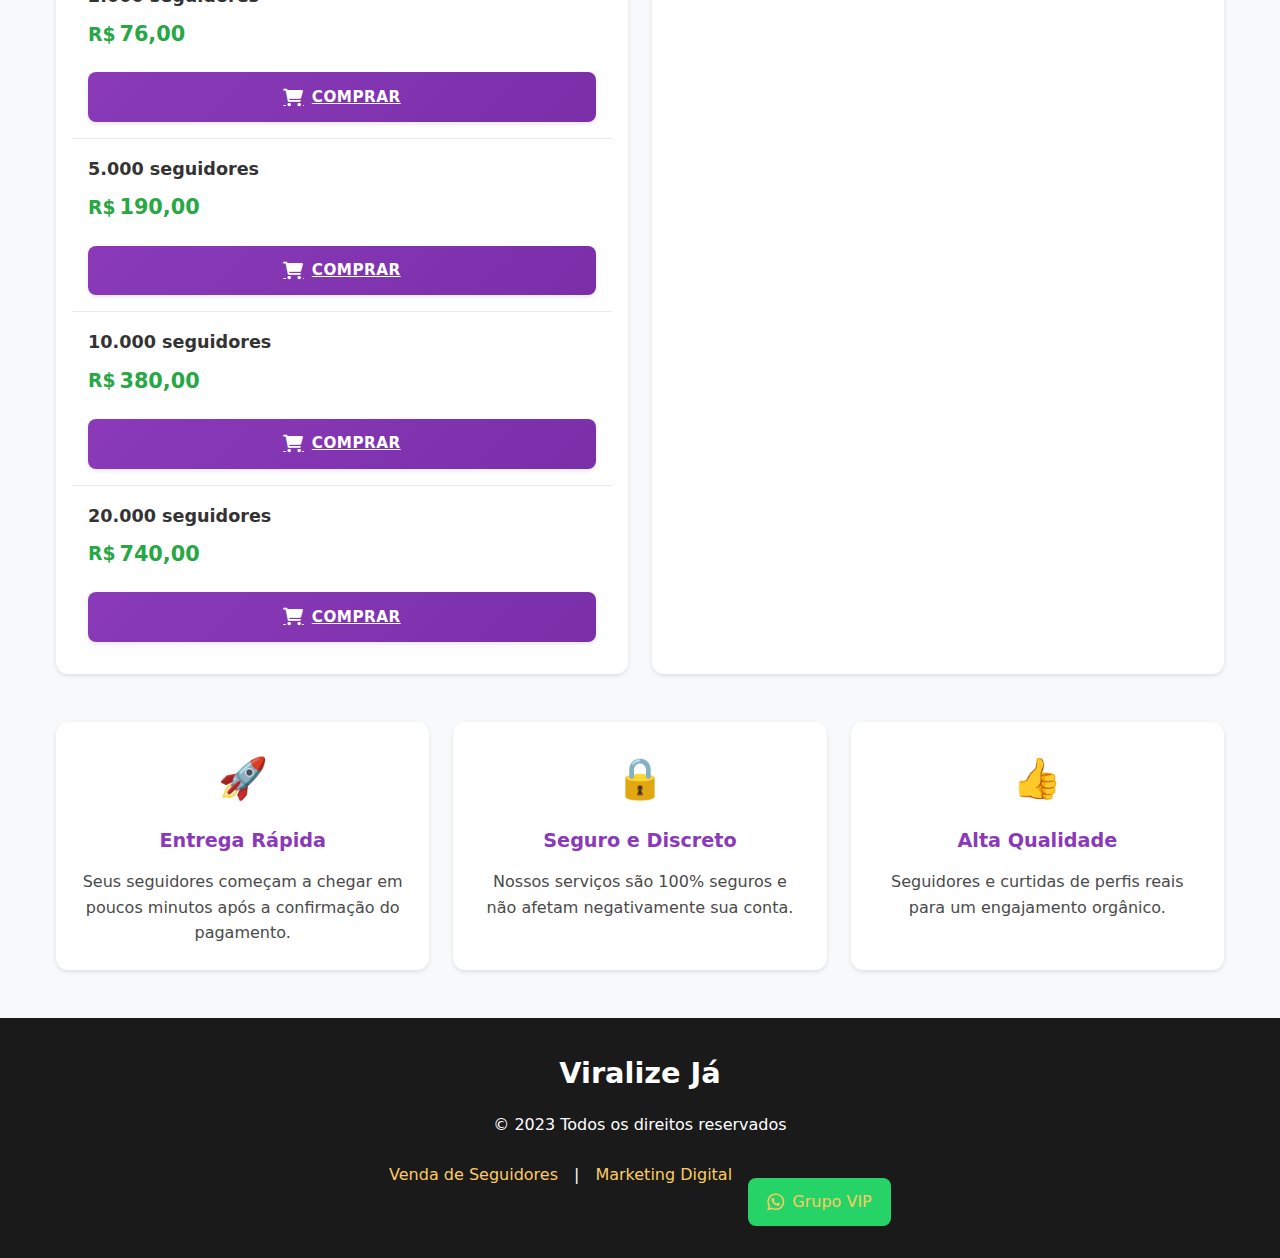
==== commit 8f87684c: "Update index.html" ====
--- a/index.html
+++ b/index.html
@@ -6,7 +6,8 @@
     <title>Viralize Já - Compre Seguidores e Curtidas</title>
     <link rel="stylesheet" href="styles.css">
     <link rel="stylesheet" href="https://cdnjs.cloudflare.com/ajax/libs/font-awesome/6.0.0/css/all.min.css">
-    <link rel="icon" href="images/logo-icon.png">
+    <link rel="icon" href="images/whatsapp-icon.jpeg">
+     <link rel="icon" type="image/x-icon" href="WhatsApp Image 2025-03-20 at 14.32.44.jpeg">
 </head>
 <body>
     <header>
@@ -20,6 +21,7 @@
         <div class="container">
             <a href="index.html" class="nav-link active">Venda de Seguidores</a>
             <a href="marketing.html" class="nav-link">Marketing Digital</a>
+            <a href="rifa.html" class="nav-link">rifa</a>
         </div>
     </nav>
 
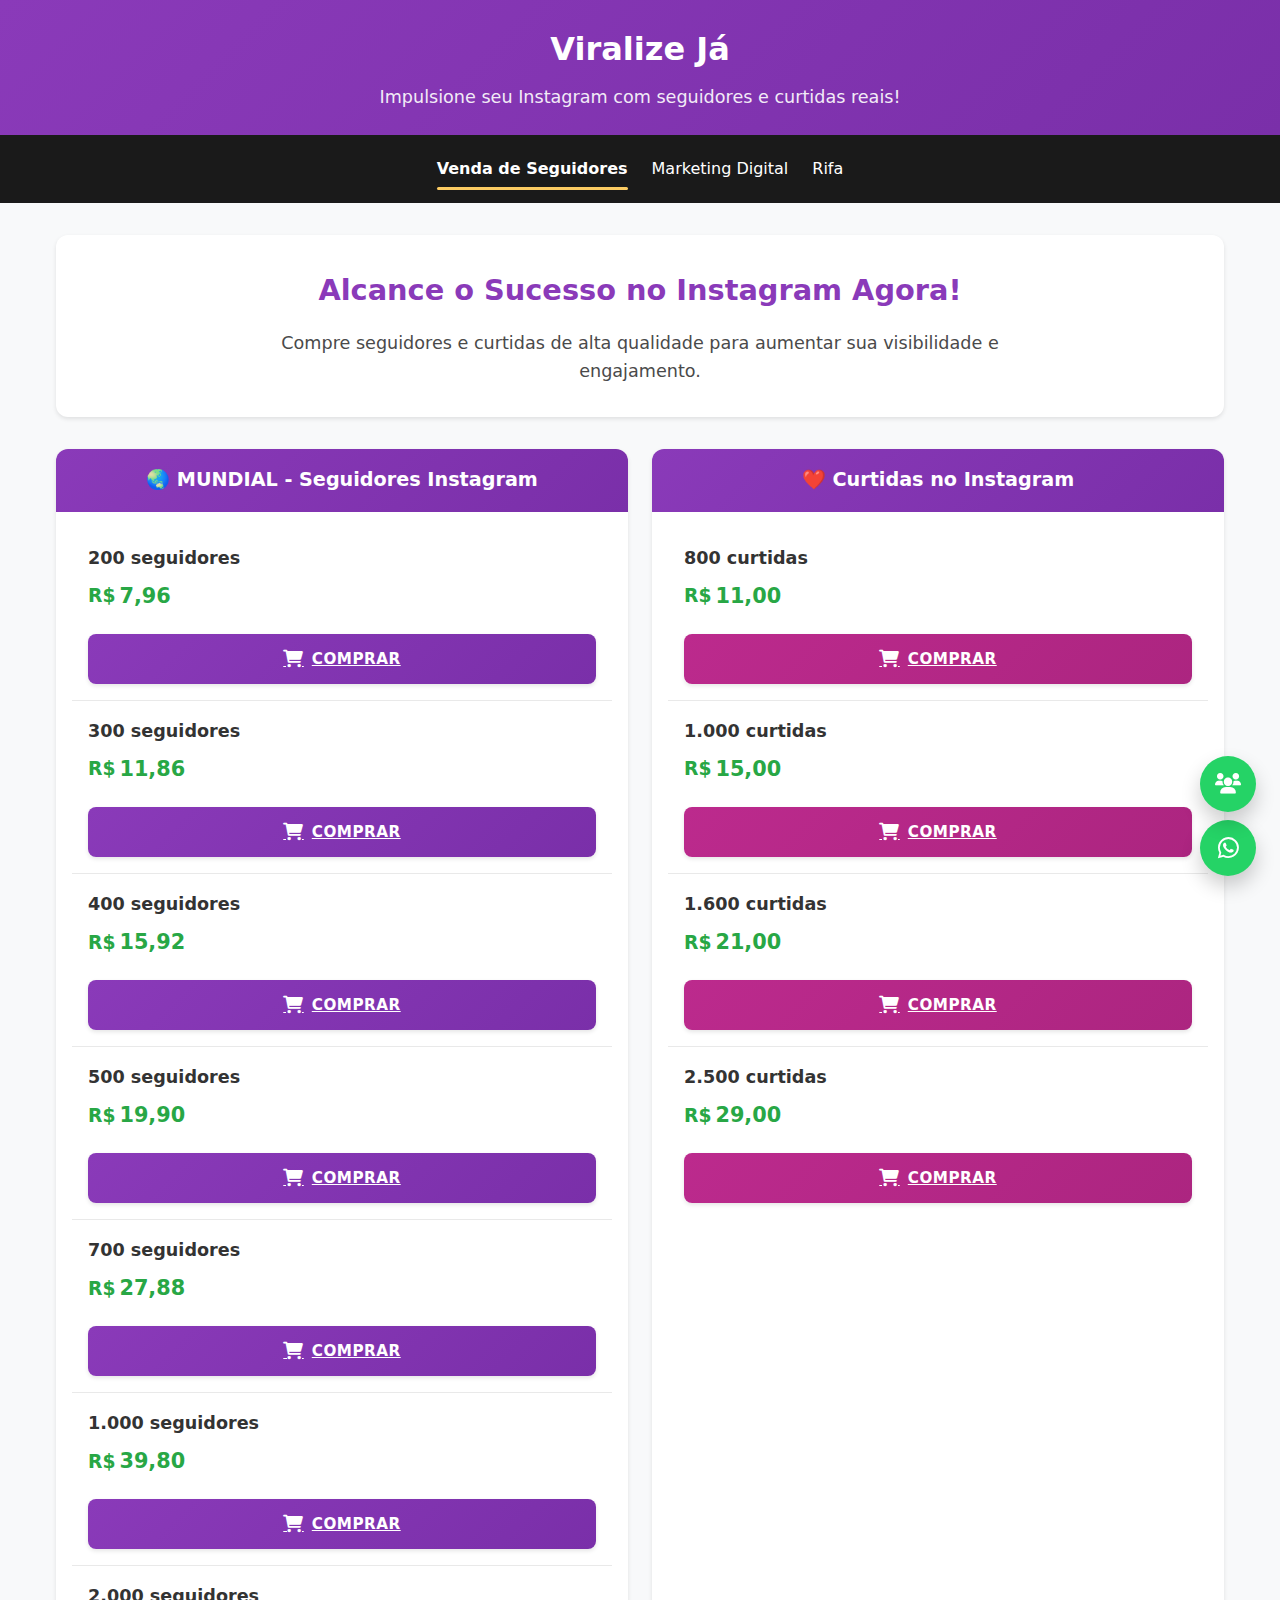
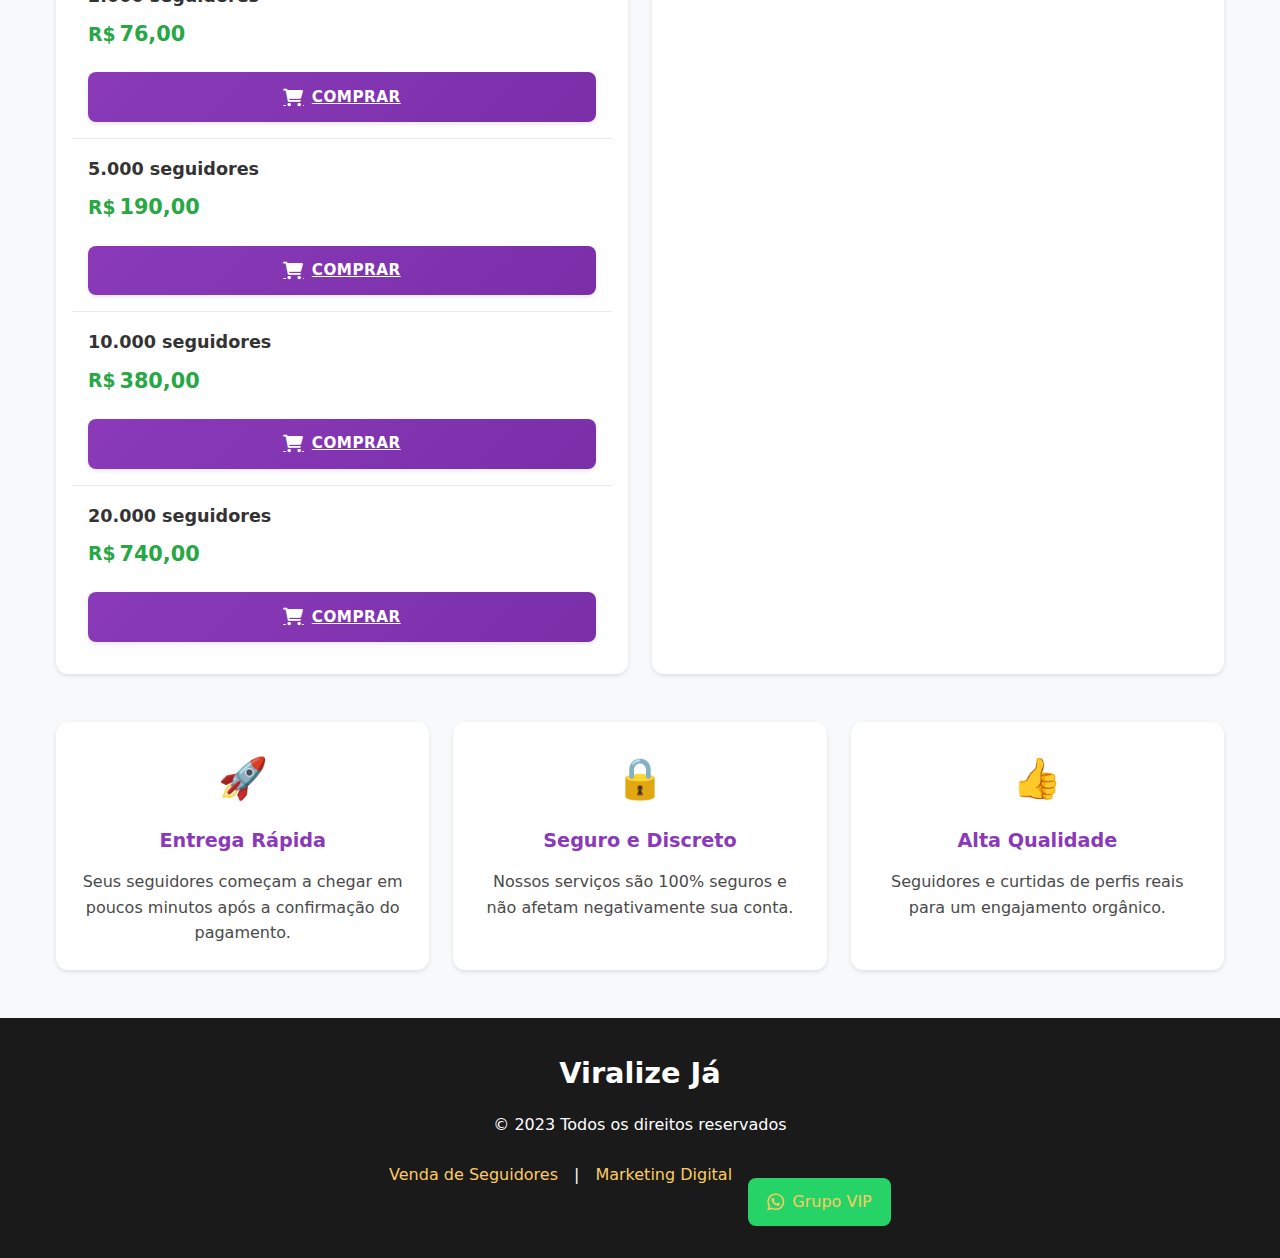
==== commit af3a3a27: "Update index.html" ====
--- a/index.html
+++ b/index.html
@@ -21,7 +21,7 @@
         <div class="container">
             <a href="index.html" class="nav-link active">Venda de Seguidores</a>
             <a href="marketing.html" class="nav-link">Marketing Digital</a>
-            <a href="rifa.html" class="nav-link">rifa</a>
+            <a href="rifa.html" class="nav-link">Rifa</a>
         </div>
     </nav>
 
